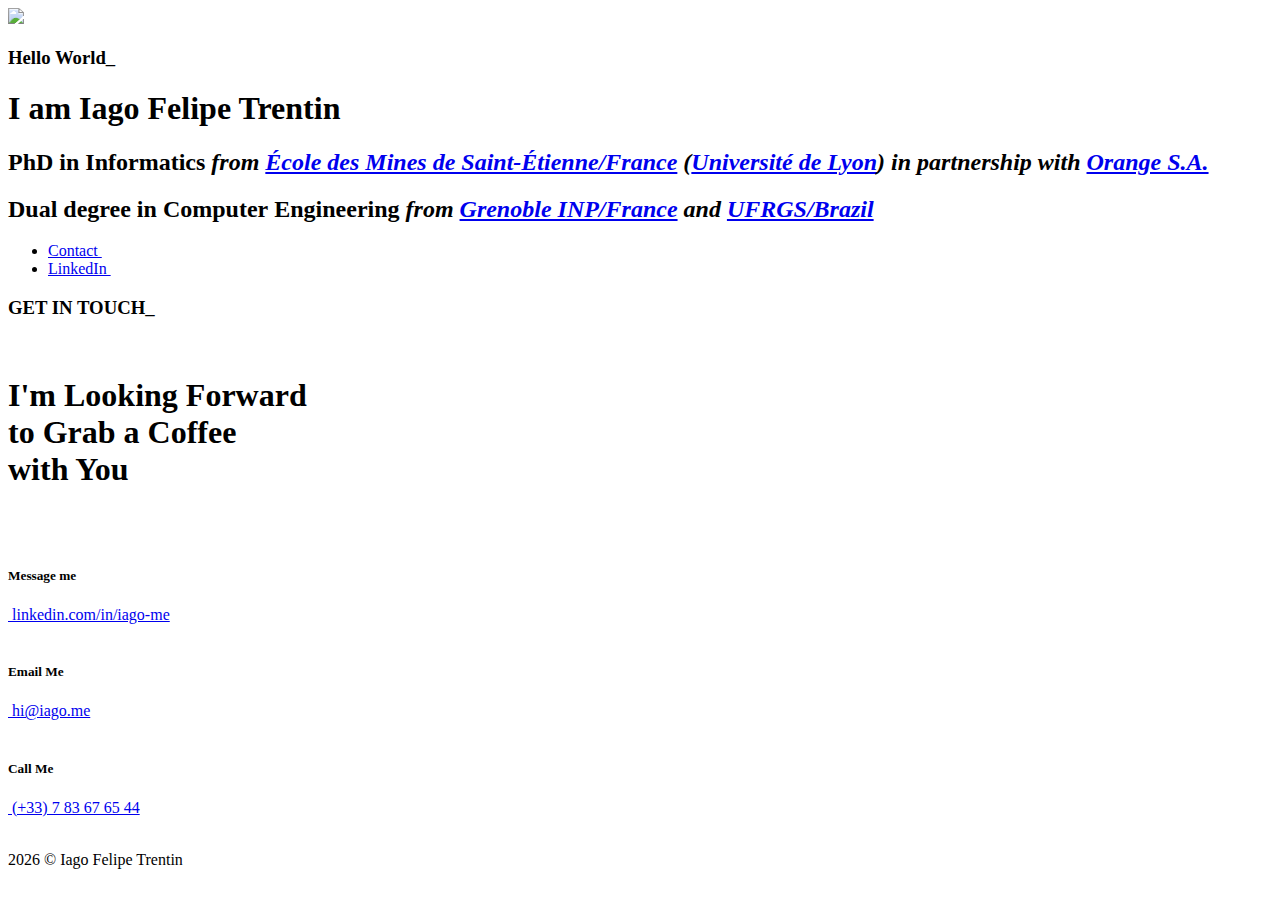
==== index.html @ 3bedecad "Fixing the iPhone CSS hover problem on iOS" ====
<!DOCTYPE html>
<!--[if IE 8 ]><html class="no-js oldie ie8" lang="en"> <![endif]-->
<!--[if IE 9 ]><html class="no-js oldie ie9" lang="en"> <![endif]-->
<!--[if (gte IE 9)|!(IE)]><!--><html class="no-js"> <!--<![endif]-->
<head>

   <!--- basic page needs
   ================================================== -->
   <meta charset="utf-8">
	<title>Iago Felipe Trentin</title>
	<meta name="description" content="">
	<meta name="author" content="">

   <!-- mobile specific metas
   ================================================== -->
	<meta name="viewport" content="width=device-width, initial-scale=1, maximum-scale=1">

 	<!-- CSS
   ================================================== -->
   <link rel="stylesheet" href="css/base.css">
   <link rel="stylesheet" href="css/vendor.css">
   <link rel="stylesheet" href="css/main.css">
   <link rel="stylesheet" href="css/fontawesome-free-5.15.4-web/css/all.css">

   <!-- script
   ================================================== -->
	<script src="js/modernizr.js"></script>
	<script src="js/pace.min.js"></script>

   <!-- favicons
	================================================== -->
	<link rel="shortcut icon" href="favicon.ico" type="image/x-icon">
	<link rel="icon" href="favicon.ico" type="image/x-icon">

</head>


<body id="top" class="en" tabIndex=0>

   <!-- <header>
       	<div class="header-logo">
            <a href="index.html">IAGO</a>
    	</div>
	</header> -->


   <!-- home
   ================================================== -->
   <section id="home">

   	<div class="overlay"></div><div class="gradient-overlay"></div>

   	<div class="home-content-table">

		   <div class="home-content-tablecell">
		   	<div class="row">
		   		<div class="col-twelve">
			  			<div class="home-bottom-text">

                            <div class="author-photo">
                                <img src="./images/iago.png">
                            </div>

			  				<h3 class="animate-intro">Hello World<span class="blink">_</span></h3>
				  			<h1 class="animate-intro">
                                I am Iago Felipe Trentin
                            </h1>
                            <h2 class="animate-intro">
                                PhD in Informatics <i>from <a target="_blank" href="https://mines-stetienne.fr">École&nbsp;des&nbsp;Mines&nbsp;de&nbsp;Saint&#8209;Étienne/France</a> (<a target="_blank" href="https://universite-lyon.fr">Université&nbsp;de&nbsp;Lyon</a>) in partnership with <a target="_blank" href="https://orange.fr">Orange&nbsp;S.A.</a></i>
                            </h2>
							<h2 class="animate-intro">
                                Dual degree in Computer&nbsp;Engineering <i>from
                                <a target="_blank" href="https://grenoble-inp.fr">Grenoble&nbsp;INP/France</a> and <a target="_blank" href="http://ufrgs.br">UFRGS/Brazil</a></i>
                            </h2>

							<ul class="home-section-links">
								<li class="animate-intro">
                                    <a href="#contact" class="smoothscroll">
                                        <span><i class="fas fa-arrow-down"></i></span> Contact
                                    </a>
                                    &ensp;
                                </li>
                                <li class="animate-intro">
                                    <a target="_blank" href="https://linkedin.com/in/iago-me">
                                        <span><i class="fab fa-linkedin"></i></span> LinkedIn
                                    </a>
                                    &ensp;
                                </li>
							</ul>

			  			</div>
			   	</div>
		   	</div>
		   </div>
		</div>

   </section>

	<!-- contact
   ================================================== -->
   <section id="contact">

      <div class="overlay"></div>

		<div class="row narrow section-intro">
   		<div class="col-twelve">
   			<h3 class="animate-this">GET IN TOUCH<span class="blink">_</span></h3>
            <br>
   			<h1 class="animate-this">I'm Looking Forward<br>to Grab a Coffee<br>with You <i class="fas fa-mug-hot"></i></h1>

   			<!-- <p class="lead animate-this">Lorem ipsum Do commodo in proident enim in dolor cupidatat adipisicing dolore officia nisi aliqua incididunt Ut veniam lorem ipsum Consectetur ut in in eu do.</p> -->
   		</div>
   	</div>

    <br><br>

   	<div class="row contact-info">

   		<div class="col-four tab-full pb-3">
   			<h5 class="animate-this">Message me</h5>

   			<p class="animate-this">
                <a target="_blank" href="https://linkedin.com/in/iago-me"><i class="fab fa-linkedin"></i>&nbsp;linkedin.com/in/iago-me</a>
                <br>&nbsp;
            </p>
   		</div>

   		<div class="col-four tab-full collapse">
   			<h5 class="animate-this">Email Me</h5>

   			<p class="animate-this">
	           <a href="mailto:hi@iago.me"><i class="fa fa-envelope"></i>&nbsp;hi@iago.me</a>
               <br>&nbsp;
            </p>
   		</div>

   		<div class="col-four tab-full">
   			<h5 class="animate-this">Call Me</h5>

   			<p class="animate-this">
                <a href="tel:+33783676544"><i class="fas fa-phone-alt"></i>&nbsp;(+33) 7 83 67 65 44</a>
                <br>&nbsp;&nbsp;
            </p>
   		</div>

   	</div>

	</section>


	<!-- footer
   ================================================== -->
	<footer>
     	<div class="row">

        <!-- <div class="col-twelve tab-full social">
            <ul class="footer-social">
                <li>
                    <a target="_blank" href="https://linkedin.com/in/iago-me" title="">
                        <i class="fab fa-linkedin"></i> LinkedIn
                    </a>
                </li>
            </ul>
        </div> -->

        <div class="col-twelve tab-full">
            <div class="copyright">
                <span><script>document.write(new Date().getFullYear())</script> &copy; Iago Felipe Trentin</span>
            </div>
        </div>

      </div>
   </footer>

   <div id="preloader">
    	<div id="loader"></div>
   </div>

   <script src="js/jquery-2.1.3.min.js"></script>
   <script src="js/plugins.js"></script>
   <script src="js/main.js"></script>

</body>

</html>
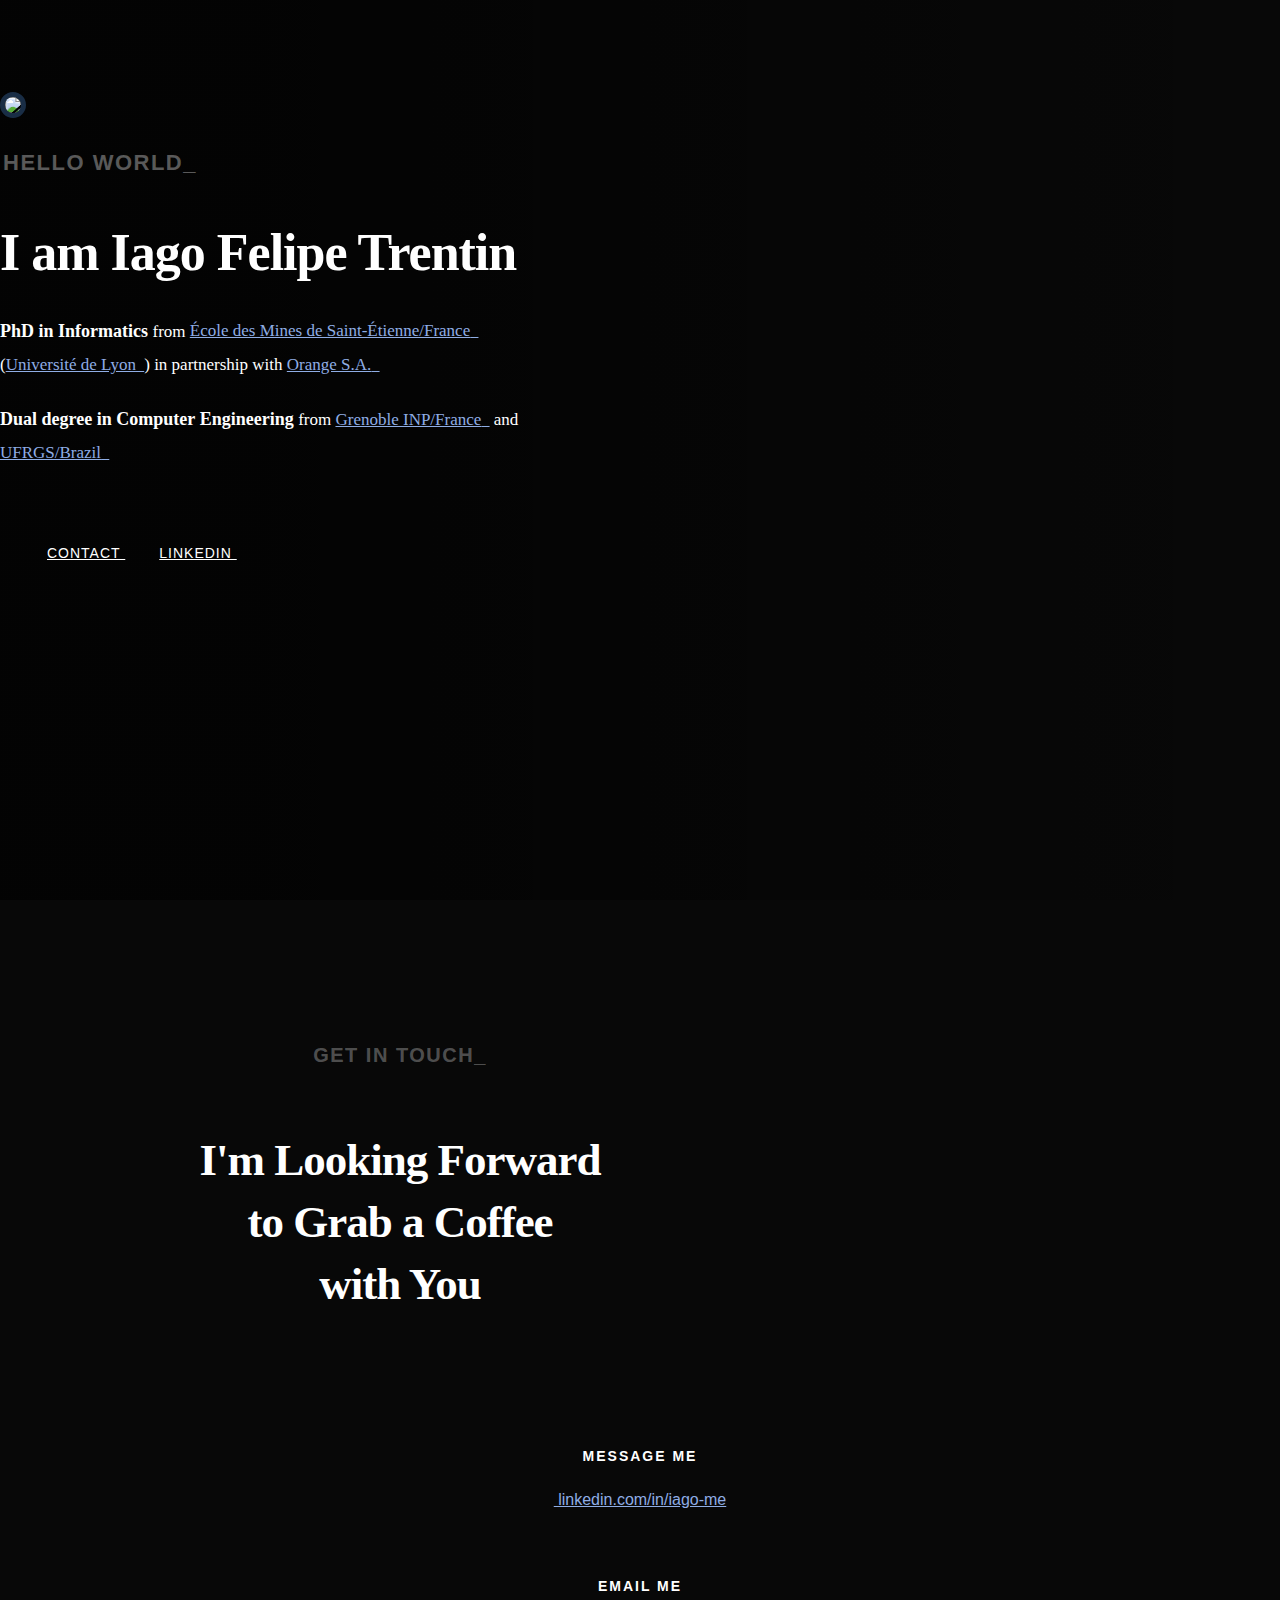
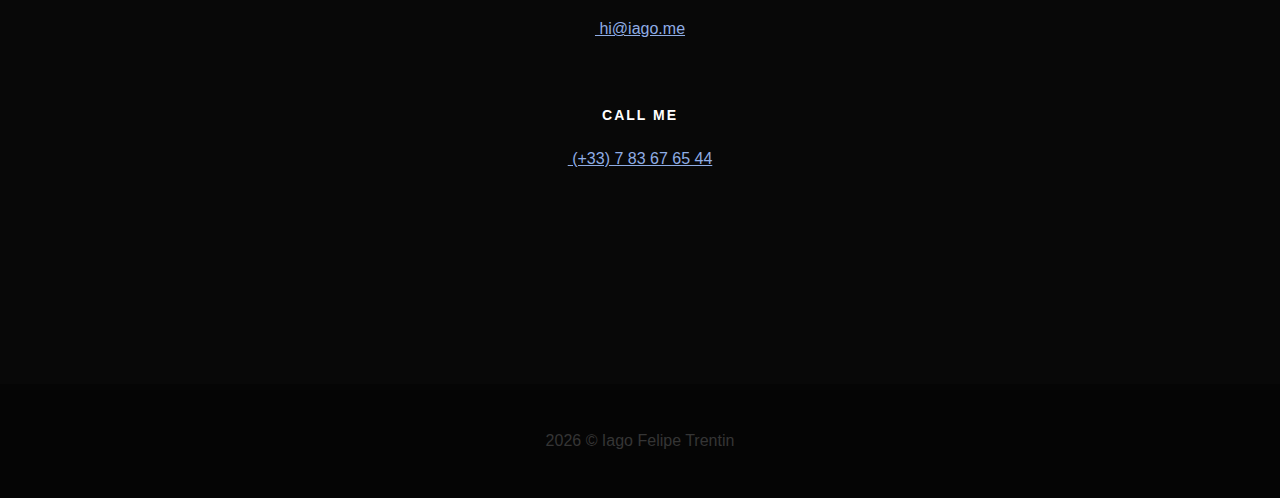
==== commit b8f1907c: "New favicons" ====
--- a/index.html
+++ b/index.html
@@ -31,6 +31,11 @@
 	================================================== -->
 	<link rel="shortcut icon" href="favicon.ico" type="image/x-icon">
 	<link rel="icon" href="favicon.ico" type="image/x-icon">
+
+    <link rel="apple-touch-icon" sizes="180x180" href="apple-touch-icon.png">
+    <link rel="icon" type="image/png" sizes="32x32" href="favicon-32x32.png">
+    <link rel="icon" type="image/png" sizes="16x16" href="favicon-16x16.png">
+    <link rel="manifest" href="site.webmanifest">
 
 </head>
 
@@ -96,56 +101,101 @@
 
    </section>
 
-	<!-- contact
+
+    <!-- contact
    ================================================== -->
    <section id="contact">
 
-      <div class="overlay"></div>
-
-		<div class="row narrow section-intro">
-   		<div class="col-twelve">
-   			<h3 class="animate-this">GET IN TOUCH<span class="blink">_</span></h3>
+    <div class="overlay"></div>
+
+    <div class="row narrow section-intro">
+        <div class="col-twelve">
+            <h3 class="animate-this">GET IN TOUCH<span class="blink">_</span></h3>
             <br>
-   			<h1 class="animate-this">I'm Looking Forward<br>to Grab a Coffee<br>with You <i class="fas fa-mug-hot"></i></h1>
-
-   			<!-- <p class="lead animate-this">Lorem ipsum Do commodo in proident enim in dolor cupidatat adipisicing dolore officia nisi aliqua incididunt Ut veniam lorem ipsum Consectetur ut in in eu do.</p> -->
-   		</div>
-   	</div>
+            <h1 class="animate-this">I'm Looking Forward<br>to Grab a Coffee<br>with You <i class="fas fa-mug-hot"></i></h1>
+        </div>
+    </div>
 
     <br><br>
 
-   	<div class="row contact-info">
-
-   		<div class="col-four tab-full pb-3">
-   			<h5 class="animate-this">Message me</h5>
-
-   			<p class="animate-this">
+    <div class="row contact-info">
+
+        <div class="col-four tab-full pb-3">
+            <h5 class="animate-this">Message me</h5>
+
+            <p class="animate-this">
                 <a target="_blank" href="https://linkedin.com/in/iago-me"><i class="fab fa-linkedin"></i>&nbsp;linkedin.com/in/iago-me</a>
                 <br>&nbsp;
             </p>
-   		</div>
-
-   		<div class="col-four tab-full collapse">
-   			<h5 class="animate-this">Email Me</h5>
-
-   			<p class="animate-this">
-	           <a href="mailto:hi@iago.me"><i class="fa fa-envelope"></i>&nbsp;hi@iago.me</a>
+        </div>
+
+        <div class="col-four tab-full collapse">
+            <h5 class="animate-this">Email Me</h5>
+
+            <p class="animate-this">
+               <a href="mailto:hi@iago.me"><i class="fa fa-envelope"></i>&nbsp;hi@iago.me</a>
                <br>&nbsp;
             </p>
-   		</div>
-
-   		<div class="col-four tab-full">
-   			<h5 class="animate-this">Call Me</h5>
-
-   			<p class="animate-this">
+        </div>
+
+        <div class="col-four tab-full">
+            <h5 class="animate-this">Call Me</h5>
+
+            <p class="animate-this">
                 <a href="tel:+33783676544"><i class="fas fa-phone-alt"></i>&nbsp;(+33) 7 83 67 65 44</a>
                 <br>&nbsp;&nbsp;
             </p>
-   		</div>
-
-   	</div>
-
-	</section>
+        </div>
+
+    </div>
+    </section>
+
+    <!-- about
+   ================================================== -->
+    <!--</section>
+
+    <section id="about">
+
+    <div class="overlay"></div>
+    
+    <br>
+    
+    <div class="row narrow section-intro">
+        <div class="col-six tab-full">
+            <h3 class="animate-this">WHO IS IAGO?</h3>
+            <br>
+            <h1 class="animate-this">It's-a me, Iago! <i class="far fa-hand-paper fa-xs"></i></h1>
+
+            <p class="lead animate-this">
+                After 3 years of studying Computer Engineering in Brazil, I invested 6 months learning French in order to receive a 2-years scholarship to finish my studies in France.
+                <br><br>
+                Eager to develop my knowledge in an industrial environment, my adventure got a 3-years extension as a PhD in Informatics, to explore smart homes’ intelligence.
+                <br><br>
+                Now I decided to study Norwegian and seek a long-term offer to settle in Oslo, becoming part of a company’s future, one I believe in and can help build up.
+                <br><br>
+                <span style="font-size: small;">
+                    <i class="far fa-hand-paper"></i>: my Italian origins showing up...
+                </span>
+            </p>
+        </div>
+
+        <div class="col-six tab-full">
+            <h3 class="animate-this">WANT TO KNOW MORE?<span class="blink">_</span></h3>
+            <br>
+
+            <p class="lead animate-this">
+                I discovered snow for the first time in 2015 and could never stop snowboarding afterwards.
+                <br><br>
+                Had my first computer at 9 years old, always loved to spend hours exploring the machine – and asking questions to Clippy📎 from Word.
+                <br><br>
+                Started participating in volunteering projects as a shy teenager and oddly enough discovered a passion for public speaking.
+                <br><br>
+                At my first time abroad found out that when two humans want to communicate, language is not a barrier – became fascinated with traveling and learning new languages/cultures.
+            </p>
+        </div>
+    </div>
+
+    </section> -->
 
 
 	<!-- footer
--- a/css/main.css
+++ b/css/main.css
@@ -0,0 +1,3068 @@
+/* ===================================================================
+ *
+ *  Howdy v1.0 Main Stylesheet
+ *  08-13-2016
+ *  ------------------------------------------------------------------
+ *
+ *  TOC:
+ *  01. webfonts and iconfonts
+ *  02. base style overrides
+ *  03. typography & general theme styles
+ *  04. forms
+ *  05. buttons
+ *  06. other components
+ *  07. common and reusable styles
+ *  08. header styles
+ *  09. home
+ *  10. about
+ *  11. skills
+ *  12. credentials
+ *  13. portfolio
+ *  14. stats
+ *  15. contact
+ *  16. footer
+ *
+ * =================================================================== */
+
+body:not(.en) :lang(en),
+body:not(.fr) :lang(fr),
+body:not(.it) :lang(it),
+body:not(.pt) :lang(pt) {
+    display: none;
+}
+
+/* ===================================================================
+ *  01. webfonts and iconfonts - (_document-setup)
+ *
+ * ------------------------------------------------------------------- */
+/*@import url("https://use.fontawesome.com/releases/v5.8.2/css/all.css");*/
+@import url("windows10/windows10.css");
+
+/* montserrat */
+@font-face {
+	font-family: "montserrat-regular";
+	src: url("../fonts/montserrat/montserrat-regular-webfont.woff2") format("woff2"),
+	     url("../fonts/montserrat/montserrat-regular-webfont.woff") format("woff");
+	font-style: normal;
+	font-weight: normal;
+}
+@font-face {
+	font-family: "montserrat-bold";
+	src: url("../fonts/montserrat/montserrat-bold-webfont.woff2") format("woff2"),
+	     url("../fonts/montserrat/montserrat-bold-webfont.woff") format("woff");
+	font-style: normal;
+	font-weight: normal;
+}
+
+/* libre baskerville */
+@font-face {
+	font-family: "librebaskerville-regular";
+	src: url("../fonts/librebaskerville/librebaskerville-regular-webfont.woff2") format("woff2"),
+	     url("../fonts/librebaskerville/librebaskerville-regular-webfont.woff") format("woff");
+	font-style: normal;
+	font-weight: normal;
+}
+@font-face {
+	font-family: "librebaskerville-italic";
+	src: url("../fonts/librebaskerville/librebaskerville-italic-webfont.woff2") format("woff2"),
+	     url("../fonts/librebaskerville/librebaskerville-italic-webfont.woff") format("woff");
+	font-style: normal;
+	font-weight: normal;
+}
+@font-face {
+	font-family: "librebaskerville-bold";
+	src: url("../fonts/librebaskerville/librebaskerville-bold-webfont.woff2") format("woff2"),
+	     url("../fonts/librebaskerville/librebaskerville-bold-webfont.woff") format("woff");
+	font-style: normal;
+	font-weight: normal;
+}
+
+/* ===================================================================
+ *  02. base style overrides - (_document-setup)
+ *
+ * ------------------------------------------------------------------- */
+html {
+	font-size: 10px;
+}
+@media only screen and (max-width:1024px) {
+	html {
+		font-size: 9.375px;
+	}
+}
+@media only screen and (max-width:768px) {
+	html {
+		font-size: 10px;
+	}
+}
+@media only screen and (max-width:400px) {
+	html {
+		font-size: 9.375px;
+	}
+}
+
+html,
+body {
+	height: 100%;
+}
+
+:root {
+    --ibluedark: #203359;
+    --ibluelight: #8fade5/*#6A79A6*/;
+    --ivioletdark: #32174D;
+    --ivioletlight: #C7BAD9;
+    --ireddark: #4F1929;
+    --iredlight: #F2C4C4;
+    --irose: #F2C4C4;
+    --iwhite: #FFFFFF;
+    --iblack: #000000;
+    /* Use: var(--ivioletdark) */
+}
+
+body {
+	background: #050505;
+	font-family: "librebaskerville-regular", serif;
+	font-size: 1.6rem;
+	line-height: 3rem;
+	color: #353535;
+	margin: 0;
+	padding: 0;
+}
+
+/* -------------------------------------------------------------------
+ * links - (_document-setup)
+ * ------------------------------------------------------------------- */
+a,
+a:visited {
+	color: var(--ibluelight);
+	-moz-transition: all 0.3s ease-in-out;
+	-o-transition: all 0.3s ease-in-out;
+	-webkit-transition: all 0.3s ease-in-out;
+	-ms-transition: all 0.3s ease-in-out;
+	transition: all 0.3s ease-in-out;
+}
+
+a:hover,
+a:focus {
+	color: var(--irose);
+}
+
+/* ===================================================================
+ *  03. typography & general theme styles - (_document-setup.scss)
+ *
+ * ------------------------------------------------------------------- */
+h1, h2, h3, h4, h5, h6, .h01, .h02, .h03, .h04, .h05, .h06 {
+	font-family: "montserrat-bold", sans-serif;
+	color: #151515;
+	font-style: normal;
+	text-rendering: optimizeLegibility;
+	margin-bottom: 2.1rem;
+}
+
+h3, .h03, h4, .h04 {
+	margin-bottom: 1.8rem;
+}
+
+h5, .h05, h6, .h06 {
+	margin-bottom: 1.2rem;
+}
+
+h1, .h01 {
+	font-size: 3.1rem;
+	line-height: 1.35;
+	letter-spacing: -.1rem;
+}
+
+@media only screen and (max-width:600px) {
+	h1, .h01 {
+		font-size: 2.6rem;
+		letter-spacing: -.07rem;
+	}
+}
+
+h2, .h02 {
+	font-size: 2.4rem;
+	line-height: 1.25;
+}
+h3, .h03 {
+	font-size: 2rem;
+	line-height: 1.5;
+}
+h4, .h04 {
+	font-size: 1.7rem;
+	line-height: 1.76;
+}
+h5, .h05 {
+	font-size: 1.4rem;
+	line-height: 1.7;
+	text-transform: uppercase;
+	letter-spacing: .2rem;
+}
+h6, .h06 {
+	font-size: 1.3rem;
+	line-height: 1.85;
+	text-transform: uppercase;
+	letter-spacing: .2rem;
+}
+
+p img {
+	margin: 0;
+}
+
+p.lead {
+	font-family: "montserrat-regular", sans-serif;
+	font-size: 2rem;
+	line-height: 1.8;
+	color: #4f4f4f;
+	margin-bottom: 3.6rem;
+}
+
+@media only screen and (max-width:768px) {
+	p.lead {
+		font-size: 1.8rem;
+	}
+
+}
+
+em, i, strong, b {
+	font-size: 1.7rem;
+	line-height: 3rem;
+	font-style: normal;
+	font-weight: normal;
+}
+em, i {
+	font-family: "librebaskerville-italic", serif;
+}
+strong, b {
+	font-family: "librebaskerville-bold", serif;
+}
+
+small {
+	font-size: 1.1rem;
+	line-height: inherit;
+}
+
+blockquote {
+	margin: 3rem 0;
+	padding-left: 5rem;
+	position: relative;
+}
+
+blockquote:before {
+	content: "\201C";
+	font-size: 10rem;
+	line-height: 0px;
+	margin: 0;
+	color: rgba(0, 0, 0, 0.3);
+	font-family: arial, sans-serif;
+	position: absolute;
+	top: 3.6rem;
+	left: 0;
+}
+
+blockquote p {
+	font-family: "librebaskerville-italic", georgia, serif;
+	font-style: italic;
+	padding: 0;
+	font-size: 1.9rem;
+	line-height: 1.895;
+}
+
+blockquote cite {
+	display: block;
+	font-size: 1.3rem;
+	font-style: normal;
+	line-height: 1.615;
+}
+
+blockquote cite:before {
+	content: "\2014 \0020";
+}
+
+blockquote cite a,
+blockquote cite a:visited {
+	color: #4f4f4f;
+	border: none;
+}
+
+abbr {
+	font-family: "librebaskerville-bold", serif;
+	font-variant: small-caps;
+	text-transform: lowercase;
+	letter-spacing: .05rem;
+	color: #4f4f4f;
+}
+
+var, kbd, samp, code, pre {
+	font-family: Consolas, "Andale Mono", Courier, "Courier New", monospace;
+}
+
+pre {
+	padding: 2.4rem 3rem 3rem;
+	background: #F1F1F1;
+}
+
+code {
+	font-size: 1.4rem;
+	margin: 0 .2rem;
+	padding: .3rem .6rem;
+	white-space: nowrap;
+	background: #F1F1F1;
+	border: 1px solid #E1E1E1;
+	border-radius: 3px;
+}
+
+pre > code {
+	display: block;
+	white-space: pre;
+	line-height: 2;
+	padding: 0;
+	margin: 0;
+}
+
+pre.prettyprint > code {
+	border: none;
+}
+
+del {
+	text-decoration: line-through;
+}
+
+abbr[title],
+dfn[title] {
+	border-bottom: 1px dotted;
+	cursor: help;
+}
+
+mark {
+	background: #FFF49B;
+	color: #000;
+}
+
+hr {
+	border: solid #d2d2d2;
+	border-width: 1px 0 0;
+	clear: both;
+	margin: 2.4rem 0 1.5rem;
+	height: 0;
+}
+
+/* -------------------------------------------------------------------
+ * Lists - (_document-setup.scss)
+ * ------------------------------------------------------------------- */
+ol {
+	list-style: decimal;
+}
+ul {
+	list-style: disc;
+}
+li {
+	display: list-item;
+}
+ol, ul {
+	margin-left: 1.7rem;
+}
+ul li {
+	padding-left: .4rem;
+}
+ul ul, ul ol, ol ol, ol ul {
+	margin: .6rem 0 .6rem 1.7rem;
+}
+
+ul.disc li {
+	display: list-item;
+	list-style: none;
+	padding: 0 0 0 .8rem;
+	position: relative;
+}
+
+ul.disc li::before {
+	content: "";
+	display: inline-block;
+	width: 8px;
+	height: 8px;
+	border-radius: 50%;
+	background: var(--ivioletdark);
+	position: absolute;
+	left: -17px;
+	top: 11px;
+	vertical-align: middle;
+}
+
+dt {
+	margin: 0;
+	color: var(--ivioletdark);
+}
+
+dd {
+	margin: 0 0 0 2rem;
+}
+
+/* -------------------------------------------------------------------
+ * Spacing - (_document-setup)
+ * ------------------------------------------------------------------- */
+button,
+.button {
+	margin-bottom: 1.2;
+}
+
+fieldset {
+	margin-bottom: 1.5rem;
+}
+
+input,
+textarea,
+select,
+pre,
+blockquote,
+figure,
+table,
+p,
+ul,
+ol,
+dl,
+form,
+.fluid-video-wrapper,
+.ss-custom-select {
+	margin-bottom: 3rem;
+}
+
+/* -------------------------------------------------------------------
+ * floated image - (_document-setup)
+ * ------------------------------------------------------------------- */
+img.pull-right {
+	margin: 1.5rem 0 0 3rem;
+}
+
+img.pull-left {
+	margin: 1.5rem 3rem 0 0;
+}
+
+/* -------------------------------------------------------------------
+ * block grids paddings
+ * ------------------------------------------------------------------- */
+.bgrid {
+	padding: 0 20px;
+}
+
+@media only screen and (max-width:1024px) {
+	.bgrid {
+		padding: 0 18px;
+	}
+}
+
+@media only screen and (max-width:768px) {
+	.bgrid {
+		padding: 0 15px;
+	}
+}
+
+@media only screen and (max-width:600px) {
+	.bgrid {
+		padding: 0 10px;
+	}
+}
+
+@media only screen and (max-width:400px) {
+	.bgrid {
+		padding: 0;
+	}
+}
+
+/* -------------------------------------------------------------------
+ * tables - (_document-setup.scss)
+ * ------------------------------------------------------------------- */
+table {
+	border-width: 0;
+	width: 100%;
+	max-width: 100%;
+	font-family: "librebaskerville-regular", sans-serif;
+}
+
+th, td {
+	padding: 1.5rem 3rem;
+	text-align: left;
+	border-bottom: 1px solid #E8E8E8;
+}
+th {
+	color: #151515;
+	font-family: "montserrat-bold", sans-serif;
+}
+td {
+	line-height: 1.5;
+}
+th:first-child, td:first-child {
+	padding-left: 0;
+}
+th:last-child, td:last-child {
+	padding-right: 0;
+}
+
+.table-responsive {
+	overflow-x: auto;
+	-webkit-overflow-scrolling: touch;
+}
+
+/* -------------------------------------------------------------------
+ * pace.js styles - minimal  - (_document-setup.scss)
+ * ------------------------------------------------------------------- */
+.pace {
+	-webkit-pointer-events: none;
+	pointer-events: none;
+	-webkit-user-select: none;
+	-moz-user-select: none;
+	user-select: none;
+}
+
+.pace-inactive {
+	display: none;
+}
+
+.pace .pace-progress {
+	background: #FFFFFF;
+	position: fixed;
+	z-index: 900;
+	top: 0;
+	right: 100%;
+	width: 100%;
+	height: 6px;
+}
+
+
+/* ===================================================================
+ *  04. preloader - (_preloader-1.scss)
+ *
+ * ------------------------------------------------------------------- */
+#preloader {
+	position: fixed;
+	top: 0;
+	left: 0;
+	right: 0;
+	bottom: 0;
+	background: #050505;
+	z-index: 800;
+	height: 100%;
+	width: 100%;
+}
+
+.no-js #preloader,
+.oldie #preloader {
+	display: none;
+}
+
+#loader {
+	position: absolute;
+	left: 50%;
+	top: 50%;
+	width: 60px;
+	height: 60px;
+	margin: -30px 0 0 -30px;
+	padding: 0;
+}
+
+#loader:before {
+	content: "";
+	border-top: 6px solid rgba(255, 255, 255, 0.1);
+	border-right: 6px solid rgba(255, 255, 255, 0.1);
+	border-bottom: 6px solid rgba(255, 255, 255, 0.1);
+	border-left: 6px solid #FFFFFF;
+	-webkit-animation: load 1.1s infinite linear;
+	animation: load 1.1s infinite linear;
+	display: block;
+	border-radius: 50%;
+	width: 60px;
+	height: 60px;
+}
+
+@-webkit-keyframes load {
+	0% {
+		-webkit-transform: rotate(0deg);
+		transform: rotate(0deg);
+	}
+
+	100% {
+		-webkit-transform: rotate(360deg);
+		transform: rotate(360deg);
+	}
+
+}
+
+@keyframes load {
+	0% {
+		-webkit-transform: rotate(0deg);
+		transform: rotate(0deg);
+	}
+
+	100% {
+		-webkit-transform: rotate(360deg);
+		transform: rotate(360deg);
+	}
+
+}
+
+
+/* ===================================================================
+ *  04. forms - (_forms.scss)
+ *
+ * ------------------------------------------------------------------- */
+fieldset {
+	border: none;
+}
+
+input[type="email"],
+input[type="number"],
+input[type="search"],
+input[type="text"],
+input[type="tel"],
+input[type="url"],
+input[type="password"],
+textarea,
+select {
+	display: block;
+	height: 6rem;
+	padding: 1.5rem 0;
+	border: 0;
+	outline: none;
+	vertical-align: middle;
+	color: #313131;
+	font-family: "montserrat-regular", sans-serif;
+	font-size: 1.5rem;
+	line-height: 3rem;
+	max-width: 100%;
+	background: transparent;
+	border-bottom: 1px solid rgba(0, 0, 0, 0.3);
+	-moz-transition: all 0.3s ease-in-out;
+	-o-transition: all 0.3s ease-in-out;
+	-webkit-transition: all 0.3s ease-in-out;
+	-ms-transition: all 0.3s ease-in-out;
+	transition: all 0.3s ease-in-out;
+}
+
+.ss-custom-select {
+	position: relative;
+	padding: 0;
+}
+
+.ss-custom-select select {
+	-webkit-appearance: none;
+	-moz-appearance: none;
+	-ms-appearance: none;
+	-o-appearance: none;
+	appearance: none;
+	text-indent: 0.01px;
+	text-overflow: '';
+	margin: 0;
+	line-height: 3rem;
+	vertical-align: middle;
+}
+
+.ss-custom-select select option {
+	padding-left: 2rem;
+	padding-right: 2rem;
+}
+
+.ss-custom-select select::-ms-expand {
+	display: none;
+}
+
+.ss-custom-select::after {
+	content: '\f0d7';
+	font-family: 'FontAwesome';
+	position: absolute;
+	top: 50%;
+	right: 1.5rem;
+	margin-top: -10px;
+	bottom: auto;
+	width: 20px;
+	height: 20px;
+	line-height: 20px;
+	font-size: 18px;
+	text-align: center;
+	pointer-events: none;
+	color: #252525;
+}
+
+/* IE9 and below */
+.oldie .ss-custom-select::after {
+	display: none;
+}
+
+textarea {
+	min-height: 25rem;
+}
+
+input[type="email"]:focus,
+input[type="number"]:focus,
+input[type="search"]:focus,
+input[type="text"]:focus,
+input[type="tel"]:focus,
+input[type="url"]:focus,
+input[type="password"]:focus,
+textarea:focus,
+select:focus {
+	color: #1c0d02;
+	border-bottom: 1px solid var(--ivioletdark);
+}
+
+label,
+legend {
+	font-family: "montserrat-bold", sans-serif;
+	font-size: 1.4rem;
+	margin-bottom: .6rem;
+	color: #020202;
+	display: block;
+}
+
+input[type="checkbox"],
+input[type="radio"] {
+	display: inline;
+}
+
+label > .label-text {
+	display: inline-block;
+	margin-left: 1rem;
+	font-family: "montserrat-regular", sans-serif;
+	line-height: inherit;
+}
+
+label > input[type="checkbox"],
+label > input[type="radio"] {
+	margin: 0;
+	position: relative;
+	top: .15rem;
+}
+
+/* -----------------------------------------------------------
+ * Style Placeholder Text
+ * ----------------------------------------------------------- */
+::-webkit-input-placeholder {
+	color: #828282;
+}
+
+:-moz-placeholder {
+	color: #828282;  /* Firefox 18- */
+}
+
+::-moz-placeholder {
+	color: #828282;  /* Firefox 19+ */
+}
+
+:-ms-input-placeholder {
+	color: #828282;
+}
+
+.placeholder {
+	color: #828282 !important;
+}
+
+/* -----------------------------------------------------------
+ * Change Autocomplete styles in Chrome
+ * ----------------------------------------------------------- */
+input:-webkit-autofill,
+input:-webkit-autofill:hover,
+input:-webkit-autofill:focus
+input:-webkit-autofill,
+textarea:-webkit-autofill,
+textarea:-webkit-autofill:hover
+textarea:-webkit-autofill:focus,
+select:-webkit-autofill,
+select:-webkit-autofill:hover,
+select:-webkit-autofill:focus {
+	border: none;
+	-webkit-text-fill-color: var(--ibluedark);
+	transition: background-color 5000s ease-in-out 0s;
+}
+
+
+/* ===================================================================
+ *  05.  buttons - (_button-essentials.scss)
+ *
+ * ------------------------------------------------------------------- */
+.button,
+a.button,
+button,
+input[type="submit"],
+input[type="reset"],
+input[type="button"] {
+	display: inline-block;
+	font-family: "montserrat-bold", sans-serif;
+	font-size: 1.4rem;
+	text-transform: uppercase;
+	letter-spacing: .3rem;
+	height: 5.4rem;
+	line-height: 5.4rem;
+	padding: 0 3rem;
+	margin: 0 .3rem 1.2rem 0;
+	background: #808080;
+	color: #222222;
+	text-decoration: none;
+	cursor: pointer;
+	text-align: center;
+	white-space: nowrap;
+	border: none;
+	-moz-transition: all 0.3s ease-in-out;
+	-o-transition: all 0.3s ease-in-out;
+	-webkit-transition: all 0.3s ease-in-out;
+	-ms-transition: all 0.3s ease-in-out;
+	transition: all 0.3s ease-in-out;
+}
+
+.button:hover,
+a.button:hover,
+button:hover,
+input[type="submit"]:hover,
+input[type="reset"]:hover,
+input[type="button"]:hover,
+.button:focus,
+button:focus,
+input[type="submit"]:focus,
+input[type="reset"]:focus,
+input[type="button"]:focus {
+	background: #737373;
+	color: #000000;
+	outline: 0;
+}
+
+.button.button-primary,
+a.button.button-primary,
+button.button-primary,
+input[type="submit"].button-primary,
+input[type="reset"].button-primary,
+input[type="button"].button-primary {
+	background: #151515;
+	color: #FFFFFF;
+}
+
+.button.button-primary:hover,
+a.button.button-primary:hover,
+button.button-primary:hover,
+input[type="submit"].button-primary:hover,
+input[type="reset"].button-primary:hover,
+input[type="button"].button-primary:hover,
+.button.button-primary:focus,
+button.button-primary:focus,
+input[type="submit"].button-primary:focus,
+input[type="reset"].button-primary:focus,
+input[type="button"].button-primary:focus {
+	background: #030303;
+}
+
+button.full-width,
+.button.full-width {
+	width: 100%;
+	margin-right: 0;
+}
+
+button.medium,
+.button.medium {
+	height: 5.7rem !important;
+	line-height: 5.7rem !important;
+	padding: 0 1.8rem !important;
+}
+
+button.large,
+.button.large {
+	height: 6rem !important;
+	line-height: 6rem !important;
+	padding: 0rem 3rem !important;
+}
+
+button.stroke,
+.button.stroke {
+	background: transparent !important;
+	border: 3px solid #313131;
+	line-height: 4.8rem;
+}
+
+button.stroke.medium,
+.button.stroke.medium {
+	line-height: 5.1rem !important;
+}
+
+button.stroke.large,
+.button.stroke.large {
+	line-height: 5.4rem !important;
+}
+
+button.stroke:hover,
+.button.stroke:hover {
+	border: 3px solid var(--ivioletdark);
+	color: var(--ivioletdark);
+}
+
+button::-moz-focus-inner,
+input::-moz-focus-inner {
+	border: 0;
+	padding: 0;
+}
+
+
+/* ===================================================================
+ *  06. other components - (_others.scss)
+ *
+ * ------------------------------------------------------------------- */
+
+/* -------------------------------------------------------------------
+ * alert box - (_alert-box.scss)
+ * ------------------------------------------------------------------- */
+.alert-box {
+	padding: 2.1rem 4rem 2.1rem 3rem;
+	position: relative;
+	margin-bottom: 3rem;
+	border-radius: 3px;
+	font-family: "montserrat-regular", sans-serif;
+	font-size: 1.5rem;
+}
+
+.alert-box .close {
+	position: absolute;
+	right: 1.8rem;
+	top: 1.8rem;
+	cursor: pointer;
+}
+
+.ss-error {
+	background-color: #ffd1d2;
+	color: #e65153;
+}
+
+.ss-success {
+	background-color: #c8e675;
+	color: #758c36;
+}
+
+.ss-info {
+	background-color: #d7ecfb;
+	color: #4a95cc;
+}
+
+.ss-notice {
+	background-color: #fff099;
+	color: #bba31b;
+}
+
+.blink {
+	animation: blink-animation 1s steps(5, start) infinite;
+	-webkit-animation: blink-animation 1s steps(5, start) infinite;
+}
+@keyframes blink-animation {
+	to {
+		visibility: hidden;
+	}
+}
+@-webkit-keyframes blink-animation {
+	to {
+		visibility: hidden;
+	}
+}
+
+/* -------------------------------------------------------------------
+ * additional typo styles - (_additional-typo.scss)
+ * ------------------------------------------------------------------- */
+
+/* drop cap
+ * ----------------------------------------------- */
+.drop-cap:first-letter {
+	float: left;
+	margin: 0;
+	padding: 1.5rem .6rem 0 0;
+	font-size: 8.4rem;
+	font-family: "montserrat-bold", sans-serif;
+	line-height: 6rem;
+	text-indent: 0;
+	background: transparent;
+	color: #151515;
+}
+
+/* line definition style
+ * ----------------------------------------------- */
+.lining dt,
+.lining dd {
+	display: inline;
+	margin: 0;
+}
+
+.lining dt + dt:before,
+.lining dd + dt:before {
+	content: "\A";
+	white-space: pre;
+}
+
+.lining dd + dd:before {
+	content: ", ";
+}
+
+.lining dd + dd:before {
+	content: ", ";
+}
+
+.lining dd:before {
+	content: ": ";
+	margin-left: -0.2em;
+}
+
+/* dictionary definition style
+ * ----------------------------------------------- */
+.dictionary-style dt {
+	display: inline;
+	counter-reset: definitions;
+}
+
+.dictionary-style dt + dt:before {
+	content: ", ";
+	margin-left: -0.2em;
+}
+
+.dictionary-style dd {
+	display: block;
+	counter-increment: definitions;
+}
+
+.dictionary-style dd:before {
+	content: counter(definitions, decimal) ". ";
+}
+
+/**
+ * Pull Quotes
+ * -----------
+ * markup:
+ *
+ * <aside class="pull-quote">
+ *		<blockquote>
+ *			<p></p>
+ *		</blockquote>
+ *	</aside>
+ *
+ * --------------------------------------------------------------------- */
+.pull-quote {
+	position: relative;
+	padding: 2.1rem 3rem 2.1rem 0px;
+}
+
+.pull-quote:before,
+.pull-quote:after {
+	height: 1em;
+	position: absolute;
+	font-size: 10rem;
+	font-family: Arial, Sans-Serif;
+	color: rgba(0, 0, 0, 0.3);
+}
+
+.pull-quote:before {
+	content: "\201C";
+	top: 33px;
+	left: 0;
+}
+
+.pull-quote:after {
+	content: '\201D';
+	bottom: -33px;
+	right: 0;
+}
+
+.pull-quote blockquote {
+	margin: 0;
+}
+
+.pull-quote blockquote:before {
+	content: none;
+}
+
+/**
+ * Stats Tab
+ * ---------
+ * markup:
+ *
+ * <ul class="stats-tabs">
+ *		<li><a href="#">[value]<em>[name]</em></a></li>
+ *	</ul>
+ *
+ * Extend this object into your markup.
+ *
+ * --------------------------------------------------------------------- */
+.stats-tabs {
+	padding: 0;
+	margin: 3rem 0;
+}
+
+.stats-tabs li {
+	display: inline-block;
+	margin: 0 1.5rem 3rem 0;
+	padding: 0 1.5rem 0 0;
+	border-right: 1px solid #ccc;
+}
+
+.stats-tabs li:last-child {
+	margin: 0;
+	padding: 0;
+	border: none;
+}
+
+.stats-tabs li a {
+	display: inline-block;
+	font-size: 2.5rem;
+	font-family: "montserrat-bold", sans-serif;
+	border: none;
+	color: #252525;
+}
+
+.stats-tabs li a:hover {
+	color: var(--ivioletdark);
+}
+
+.stats-tabs li a em {
+	display: block;
+	margin: .6rem 0 0 0;
+	font-size: 1.4rem;
+	font-family: "montserrat-regular", sans-serif;
+	color: #4f4f4f;
+}
+
+/**
+ * skillbars - (_skillbars.scss)
+ * -------------------------------------------------------------------
+ */
+.skill-bars {
+	list-style: none;
+	margin: 6rem 0 3rem;
+}
+
+.skill-bars li {
+	height: .6rem;
+	background: #a1a1a1;
+	width: 100%;
+	margin-bottom: 6rem;
+	padding: 0;
+	position: relative;
+}
+
+.skill-bars li strong {
+	position: absolute;
+	left: 0;
+	top: -3rem;
+	font-family: "montserrat-bold", sans-serif;
+	color: #313131;
+	text-transform: uppercase;
+	letter-spacing: .2rem;
+	font-size: 1.5rem;
+	line-height: 2.4rem;
+}
+
+.skill-bars li .progress {
+	background: #313131;
+	position: relative;
+	height: 100%;
+}
+
+.skill-bars li .progress span {
+	position: absolute;
+	right: 0;
+	top: -3.6rem;
+	display: block;
+	font-family: "montserrat-regular", sans-serif;
+	color: white;
+	font-size: 1.1rem;
+	line-height: 1;
+	background: #313131;
+	padding: .6rem .6rem;
+	border-radius: 3px;
+}
+
+.skill-bars li .progress span::after {
+	position: absolute;
+	left: 50%;
+	bottom: -5px;
+	margin-left: -5px;
+	border-right: 5px solid transparent;
+	border-left: 5px solid transparent;
+	border-top: 5px solid #313131;
+	content: "";
+}
+
+.skill-bars li .percent5 {
+	width: 5%;
+}
+
+.skill-bars li .percent10 {
+	width: 10%;
+}
+
+.skill-bars li .percent15 {
+	width: 15%;
+}
+
+.skill-bars li .percent20 {
+	width: 20%;
+}
+
+.skill-bars li .percent25 {
+	width: 25%;
+}
+
+.skill-bars li .percent30 {
+	width: 30%;
+}
+
+.skill-bars li .percent35 {
+	width: 35%;
+}
+
+.skill-bars li .percent40 {
+	width: 40%;
+}
+
+.skill-bars li .percent45 {
+	width: 45%;
+}
+
+.skill-bars li .percent50 {
+	width: 50%;
+}
+
+.skill-bars li .percent55 {
+	width: 55%;
+}
+
+.skill-bars li .percent60 {
+	width: 60%;
+}
+
+.skill-bars li .percent65 {
+	width: 65%;
+}
+
+.skill-bars li .percent70 {
+	width: 70%;
+}
+
+.skill-bars li .percent75 {
+	width: 75%;
+}
+
+.skill-bars li .percent80 {
+	width: 80%;
+}
+
+.skill-bars li .percent85 {
+	width: 85%;
+}
+
+.skill-bars li .percent90 {
+	width: 90%;
+}
+
+.skill-bars li .percent95 {
+	width: 95%;
+}
+
+.skill-bars li .percent100 {
+	width: 100%;
+}
+
+/* ===================================================================
+ *  07. common and reusable styles
+ *
+ * ------------------------------------------------------------------- */
+.section-intro {
+	text-align: center;
+	position: relative;
+	margin-bottom: 1.5rem;
+}
+
+.section-intro h1 {
+	font-family: "librebaskerville-bold", serif;
+	font-size: 4.5rem;
+	line-height: 1.375;
+	color: #151515;
+}
+
+.section-intro h3 {
+	font-family: "montserrat-bold", sans-serif;
+	font-size: 2rem;
+	color: var(--ivioletdark);
+	text-transform: uppercase;
+	letter-spacing: .15rem;
+	margin-bottom: 0;
+}
+
+.section-intro.with-bottom-sep {
+	padding-bottom: 4.2rem;
+	position: relative;
+}
+
+.section-intro.with-bottom-sep::after {
+	display: inline-block;
+	height: 1px;
+	width: 240px;
+	background-color: #dedede;
+	text-align: center;
+}
+
+/* -------------------------------------------------------------------
+ * responsive:
+ * section-intro
+ * ------------------------------------------------------------------- */
+@media only screen and (max-width:768px) {
+	.section-intro h1 {
+		font-size: 4rem;
+	}
+
+	.section-intro h3 {
+		font-size: 1.8rem;
+	}
+
+}
+
+@media only screen and (max-width:600px) {
+	.section-intro h1 {
+		font-size: 3.6rem;
+	}
+
+	.section-intro h3 {
+		font-size: 1.7rem;
+	}
+
+}
+
+@media only screen and (max-width:400px) {
+	.section-intro h1 {
+		font-size: 3.2rem;
+	}
+
+	.section-intro h3 {
+		font-size: 1.6rem;
+	}
+
+}
+
+.wide {
+	max-width: 1300px;
+}
+
+.narrow {
+	max-width: 800px;
+}
+
+.js .animate-this,
+.js .animate-intro {
+	opacity: 0;
+}
+
+.oldie .animate-this,
+.oldie .animate-intro
+.no-cssanimations .animate-this,
+.no-cssanimations .animate-intro {
+	opacity: 1;
+}
+
+
+/* ===================================================================
+ *  08. header styles - (_layout.scss)
+ *
+ * ------------------------------------------------------------------- */
+header {
+	width: 100%;
+	height: auto;
+	position: absolute;
+	left: 0;
+	top: 0;
+	z-index: 700;
+}
+
+header .row {
+	height: auto;
+	max-width: 1300px;
+	position: relative;
+}
+
+/* -------------------------------------------------------------------
+ * header logo - (_layout.css)
+ * ------------------------------------------------------------------- */
+header .header-logo {
+	position: absolute;
+	left: 26px;
+	top: 30px;
+	-moz-transition: all 1s ease-in-out;
+	-o-transition: all 1s ease-in-out;
+	-webkit-transition: all 1s ease-in-out;
+	-ms-transition: all 1s ease-in-out;
+	transition: all 1s ease-in-out;
+}
+
+header .header-logo a {
+	display: block;
+	margin: 0;
+	padding: 0;
+	outline: 0;
+	border: none;
+	width: 40px;
+	height: 40px;
+    background: url("../images/logo.png");
+    background: url("../images/logo.svg") no-repeat center, linear-gradient(transparent, transparent);
+	background-size: 40px 40px;
+	font: 0/0 a;
+	text-shadow: none;
+	color: transparent;
+	-moz-transition: all 0.5s ease-in-out;
+	-o-transition: all 0.5s ease-in-out;
+	-webkit-transition: all 0.5s ease-in-out;
+	-ms-transition: all 0.5s ease-in-out;
+	transition: all 0.5s ease-in-out;
+}
+
+/* -------------------------------------------------------------------
+ * menu trigger - (_layout.css)
+ * ------------------------------------------------------------------- */
+#header-menu-trigger {
+	display: block;
+	position: fixed;
+	right: 26px;
+	top: 30px;
+	height: 42px;
+	width: 42px;
+	line-height: 42px;
+	font-family: "montserrat-regular", sans-serif;
+	font-size: 1.4rem;
+	text-transform: uppercase;
+	letter-spacing: .2rem;
+	color: rgba(255, 255, 255, 0.5);
+	-moz-transition: all 0.3s ease-in-out;
+	-o-transition: all 0.3s ease-in-out;
+	-webkit-transition: all 0.3s ease-in-out;
+	-ms-transition: all 0.3s ease-in-out;
+	transition: all 0.3s ease-in-out;
+}
+
+#header-menu-trigger.opaque {
+	background-color: #000000BB;
+}
+
+#header-menu-trigger.opaque .header-menu-text {
+	background-color: #000000BB;
+}
+
+#header-menu-trigger:hover,
+#header-menu-trigger:focus {
+	color: #FFFFFF;
+}
+
+#header-menu-trigger .header-menu-text {
+	display: block;
+	position: absolute;
+	top: 0;
+	left: -75px;
+	width: 75px;
+	text-align: center;
+	background-color: transparent;
+	-moz-transition: all 0.3s ease-in-out;
+	-o-transition: all 0.3s ease-in-out;
+	-webkit-transition: all 0.3s ease-in-out;
+	-ms-transition: all 0.3s ease-in-out;
+	transition: all 0.3s ease-in-out;
+}
+
+#header-menu-trigger .header-menu-icon {
+	display: block;
+	height: 2px;
+	width: 24px;
+	background-color: #FFFFFF;
+	position: absolute;
+	top: 50%;
+	right: 9px;
+	margin-top: -2px;
+}
+
+#header-menu-trigger .header-menu-icon::before,
+#header-menu-trigger .header-menu-icon::after {
+	content: '';
+	width: 100%;
+	height: 100%;
+	background-color: inherit;
+	position: absolute;
+	left: 0;
+}
+
+#header-menu-trigger .header-menu-icon::before {
+	top: -9px;
+}
+
+#header-menu-trigger .header-menu-icon::after {
+	bottom: -9px;
+}
+
+/* -------------------------------------------------------------------
+ * off-canvas menu - (_layout.scss)
+ * ------------------------------------------------------------------- */
+#menu-nav-wrap {
+	background: #111111;
+	color: rgba(255, 255, 255, 0.35);
+	font-family: "montserrat-regular", sans-serif;
+	font-size: 1.5rem;
+	line-height: 1.6;
+	padding: 3.6rem 3rem;
+	height: 100%;
+	width: 240px;
+	position: fixed;
+	right: 0;
+	top: 0;
+	visibility: hidden;
+	z-index: 800;
+	overflow-y: auto;
+	-webkit-transform: translateZ(0);
+	-webkit-backface-visibility: hidden;
+	-webkit-transform: translateX(100%);
+	-ms-transform: translateX(100%);
+	transform: translateX(100%);
+	-moz-transition: all 0.4s ease-in-out;
+	-o-transition: all 0.4s ease-in-out;
+	-webkit-transition: all 0.4s ease-in-out;
+	-ms-transition: all 0.4s ease-in-out;
+	transition: all 0.4s ease-in-out;
+}
+
+#menu-nav-wrap a,
+#menu-nav-wrap a:visited {
+	color: rgba(255, 255, 255, 0.5);
+}
+
+#menu-nav-wrap a:hover,
+#menu-nav-wrap a:focus,
+#menu-nav-wrap a:active {
+	color: white;
+}
+
+#menu-nav-wrap h3 {
+	color: white;
+	font-family: "montserrat-regular", sans-serif;
+	font-size: 2rem;
+	line-height: 1.5;
+	margin-bottom: 1.5rem;
+}
+
+#menu-nav-wrap .nav-list {
+	margin: 3.6rem 0 1.5rem 0;
+	padding: 0 0 1.8rem 0;
+	list-style: none;
+	line-height: 3.6rem;
+}
+
+#menu-nav-wrap .nav-list li {
+	padding-left: 0;
+	border-bottom: 1px dotted rgba(255, 255, 255, 0.03);
+	line-height: 4.2rem;
+}
+
+#menu-nav-wrap .nav-list li:first-child {
+	border-top: 1px dotted rgba(255, 255, 255, 0.03);
+}
+
+#menu-nav-wrap .nav-list li a {
+	color: rgba(255, 255, 255, 0.35);
+	display: block;
+}
+
+#menu-nav-wrap .nav-list li a:hover,
+#menu-nav-wrap .nav-list li a:focus {
+	color: white;
+}
+
+#menu-nav-wrap .nav-list li i {
+    width: 30px;
+}
+
+#menu-nav-wrap .header-social-list {
+	list-style: none;
+	display: inline-block;
+	margin: 0;
+	font-size: 2.1rem;
+}
+
+#menu-nav-wrap .header-social-list li {
+	margin-right: 12px;
+	padding-left: 0;
+	display: inline-block;
+}
+
+#menu-nav-wrap .header-social-list li a {
+	color: rgba(255, 255, 255, 0.15);
+}
+
+#menu-nav-wrap .header-social-list li a:hover,
+#menu-nav-wrap .header-social-list li a:focus {
+	color: white;
+}
+
+#menu-nav-wrap .header-social-list li:last-child {
+	margin: 0;
+}
+
+#menu-nav-wrap .close-button {
+	display: block;
+	height: 30px;
+	width: 30px;
+	border-radius: 3px;
+	background-color: rgba(0, 0, 0, 0.3);
+	position: absolute;
+	top: 36px;
+	right: 30px;
+	font: 0/0 a;
+	text-shadow: none;
+	color: transparent;
+}
+
+#menu-nav-wrap .close-button span::before,
+#menu-nav-wrap .close-button span::after {
+	content: "";
+	display: block;
+	height: 2px;
+	width: 12px;
+	background-color: #fff;
+	position: absolute;
+	top: 50%;
+	left: 9px;
+	margin-top: -1px;
+}
+
+#menu-nav-wrap .close-button span::before {
+	-webkit-transform: rotate(-45deg);
+	-ms-transform: rotate(-45deg);
+	transform: rotate(-45deg);
+}
+
+#menu-nav-wrap .close-button span::after {
+	-webkit-transform: rotate(45deg);
+	-ms-transform: rotate(45deg);
+	transform: rotate(45deg);
+}
+
+/* menu is open */
+.menu-is-open #menu-nav-wrap {
+	-webkit-transform: translateX(0);
+	-ms-transform: translateX(0);
+	transform: translateX(0);
+	visibility: visible;
+	-webkit-overflow-scrolling: touch;
+}
+
+/* -------------------------------------------------------------------
+ * responsive:
+ * header section
+ * ------------------------------------------------------------------- */
+@media only screen and (max-width:768px) {
+	header .header-logo {
+		top: 27px;
+	}
+
+	header .header-logo a {
+		width: 54px;
+		height: 54px;
+		background-size: 54px 54px;
+	}
+
+}
+
+@media only screen and (max-width:400px) {
+	#header-menu-trigger .header-menu-text {
+		display: none;
+	}
+
+}
+
+/* ===================================================================
+ *  09. home - (_layout.scss)
+ *
+ * ------------------------------------------------------------------- */
+
+.author-photo {
+    margin-bottom: 28px;
+}
+
+.author-photo img {
+    height: 200px;
+    max-width: 200px;
+    border-radius: 50%;
+    border: 5px solid #4481ca55;
+    vertical-align: middle;
+    margin-top: 50px;
+}
+
+#home {
+	background: #151515;
+	width: 100%;
+	min-height: 100%;
+	background-image: url(../images/fjord.jpg);
+	background-repeat: no-repeat;
+	background-position: center;
+	-webkit-background-size: cover;
+	-moz-background-size: cover;
+	background-size: cover;
+	/*min-height: 804px;*/
+	position: relative;
+}
+
+#home h2 a::after{
+	font-family: 'Font Awesome\ 5 Free';
+	vertical-align: super;
+	font-size: 8px;
+	content: "\00a0\f35d";
+}
+
+#home .gradient-overlay {
+	position: absolute;
+	top: 0;
+	left: 0;
+	width: 100%;
+	height: 100%;
+	opacity: .6;
+	background: -moz-linear-gradient(left, black 0%, black 20%, transparent 100%);  /* FF3.6-15 */
+	background: -webkit-linear-gradient(left, black 0%, black 20%, transparent 100%);  /* Chrome10-25,Safari5.1-6 */
+	background: linear-gradient(to right, black 0%, black 20%, transparent 100%);  /* W3C, IE10+, FF16+, Chrome26+, Opera12+, Safari7+ */
+}
+
+#home .overlay {
+	position: absolute;
+	top: 0;
+	left: 0;
+	width: 100%;
+	height: 100%;
+	opacity: .6;
+	background-color: #000000;
+}
+
+.home-content-table {
+	width: 100%;
+	height: 100%;
+	display: table;
+	position: relative;
+}
+
+.home-content-tablecell {
+	display: table-cell;
+	vertical-align: bottom;
+	z-index: 500;
+}
+
+.home-content-tablecell .row {
+	position: relative;
+	padding-top: 4.2rem;
+	padding-bottom: 5rem;
+}
+
+.home-content-tablecell h3 {
+	font-family: "montserrat-bold", sans-serif;
+	font-size: 2.2rem;
+	color: rgba(255, 255, 255, 0.35);
+	text-transform: uppercase;
+	letter-spacing: .15rem;
+	margin: 0 0 0 .3rem;
+}
+
+.home-content-tablecell h2 {
+    font-family: "librebaskerville-bold", serif;
+	font-size: 1.8rem;
+	line-height: 1.5;
+	color: #FFFFFF;
+    max-width: 600px;
+}
+
+.home-content-tablecell h1 {
+	font-family: "librebaskerville-bold", serif;
+	font-size: 5.2rem;
+	line-height: 1.5;
+	color: #FFFFFF;
+}
+
+.home-content-tablecell .home-section-links {
+	display: inline-block;
+	list-style: none;
+	margin: 4.8rem 0 0 0;
+}
+
+.home-content-tablecell .home-section-links li {
+	display: inline-block;
+	font-family: "montserrat-bold", sans-serif;
+	font-size: 1.4rem;
+	text-transform: uppercase;
+	letter-spacing: .1rem;
+	color: rgba(255, 255, 255, 0.35);
+	margin-right: 1.5rem;
+	margin-bottom: .6rem;
+}
+
+.home-content-tablecell .home-section-links li:last-child {
+	margin-right: 0;
+}
+
+.home-content-tablecell .home-section-links span {
+	font-family: "librebaskerville-regular", serif;
+	font-size: 1.8rem;
+	text-transform: none;
+	letter-spacing: 0;
+	color: #FFFFFF;
+	margin-left: .3rem;
+}
+
+.home-content-tablecell .home-section-links a {
+	color: rgba(255, 255, 255, 1);
+}
+
+.scroll-icon {
+	position: absolute;
+	width: 60px;
+	height: 48px;
+	font-size: 3.3rem;
+	bottom: 30px;
+	right: 20px;
+	color: #FFFFFF !important;
+	-webkit-animation: vertical 3s ease infinite;
+	animation: vertical 3s ease infinite;
+}
+
+/* vertical animation */
+@-webkit-keyframes vertical {
+	0%,
+	60%,
+	80%,
+	100% {
+		-webkit-transform: translateY(0);
+	}
+
+	20% {
+		-webkit-transform: translateY(-5px);
+	}
+
+	40% {
+		-webkit-transform: translateY(20px);
+	}
+
+}
+
+@keyframes vertical {
+	0%,
+	60%,
+	80%,
+	100% {
+		-webkit-transform: translateY(0);
+	}
+
+	20% {
+		-webkit-transform: translateY(-5px);
+	}
+
+	40% {
+		-webkit-transform: translateY(20px);
+	}
+
+}
+
+/* -------------------------------------------------------------------
+ * responsive:
+ * home section
+ * ------------------------------------------------------------------- */
+@media only screen and (max-width:1200px) {
+	.home-content-tablecell h3 {
+		font-size: 2.1rem;
+	}
+
+	.home-content-tablecell h1 {
+		font-size: 5rem;
+	}
+
+}
+
+@media only screen and (max-width:1024px) {
+	.home-content-tablecell h3 {
+		font-size: 2rem;
+	}
+
+	.home-content-tablecell h1 {
+		font-size: 4.8rem;
+	}
+
+}
+
+@media only screen and (max-width:768px) {
+	.home-content-tablecell .row {
+		padding-bottom: 11.4rem;
+	}
+
+	.home-content-tablecell .home-bottom-text {
+		padding-right: 15%;
+	}
+
+	.home-content-tablecell h3 {
+		font-size: 1.8rem;
+	}
+
+	.home-content-tablecell h1 {
+		font-size: 4rem;
+	}
+
+	.home-content-tablecell h1 br {
+		display: none;
+	}
+
+	.home-content-tablecell .home-section-links {
+		margin: 4.2rem 0 0 0;
+	}
+
+	.home-content-tablecell .home-section-links li {
+		font-size: 1.3rem;
+	}
+
+	.home-content-tablecell .home-section-links a {
+		font-size: 1.6rem;
+	}
+
+	.scroll-icon {
+		right: 15px;
+	}
+
+}
+
+@media only screen and (max-width:600px) {
+	#home {
+		min-height: 702px;
+	}
+
+	.home-content-tablecell {
+		vertical-align: middle;
+	}
+
+	.home-content-tablecell .row {
+		padding-top: 9rem;
+		padding-bottom: 3rem;
+	}
+
+	.home-content-tablecell .home-bottom-text {
+		padding-right: 10%;
+	}
+
+	.home-content-tablecell h3 {
+		font-size: 1.7rem;
+	}
+
+	.home-content-tablecell h1 {
+		font-size: 3.8rem;
+	}
+
+	.scroll-icon {
+		right: 10px;
+	}
+
+}
+
+@media only screen and (max-width:500px) {
+	.home-content-tablecell .home-bottom-text {
+		padding-right: 5%;
+	}
+
+	.home-content-tablecell h3 {
+		font-size: 1.5rem;
+	}
+
+	.home-content-tablecell h1 {
+		font-size: 3.4rem;
+	}
+
+}
+
+@media only screen and (max-width:400px) {
+	#home {
+		min-height: 654px;
+	}
+
+	.home-content-tablecell .home-bottom-text {
+		padding-right: 0;
+	}
+
+	.home-content-tablecell h3 {
+		font-size: 1.4rem;
+	}
+
+	.home-content-tablecell h1 {
+		font-size: 3.2rem;
+	}
+
+	.home-content-tablecell .home-section-links {
+		margin: 1.5rem 0 0 0;
+	}
+
+}
+
+/* ===================================================================
+ *  10. about - (_layout.scss)
+ *
+ * ------------------------------------------------------------------- */
+#about {
+	background-color: #111111;
+	background-image: url(../images/about-me.jpg);
+	background-repeat: no-repeat;
+	background-position: center;
+	-webkit-background-size: cover;
+	-moz-background-size: cover;
+	background-size: cover;
+	padding-top: 12rem;
+	padding-bottom: 15rem;
+	position: relative;
+}
+
+#about .overlay {
+	position: absolute;
+	top: 0;
+	left: 0;
+	width: 100%;
+	height: 100%;
+	opacity: .7;
+	background-color: #000000;
+}
+
+#about .section-intro {
+	width: 94%;
+	max-width: 1170px;
+	/*margin-left: 10px !important;*/
+	/*margin-right: 10px !important;*/
+}
+
+
+#about .section-intro h1 {
+	color: rgba(255, 255, 255, 0.5);
+	font-size: 3.4rem;
+}
+
+#about .section-intro h3 {
+	color: rgba(255, 255, 255, 0.6);
+}
+
+#about .section-intro p.lead {
+	color: rgba(255, 255, 255, 0.9);
+}
+
+.about-info {
+	margin: 4.8rem auto 0;
+	font-family: "montserrat-regular", sans-serif;
+	font-size: 1.6rem;
+	text-align: center;
+	position: relative;
+}
+
+.about-info p {
+	color: rgba(255, 255, 255, 0.4);
+}
+
+.about-info .collapse {
+	padding: 0;
+}
+
+.about-info .icon {
+	margin-bottom: 2.1rem;
+}
+
+.about-info .icon i {
+	font-size: 4.2rem;
+	color: #FFFFFF;
+}
+
+.about-info h5 {
+	color: #FFFFFF;
+}
+
+
+/* ===================================================================
+ *  11. skills - (_layout.scss)
+ *
+ * ------------------------------------------------------------------- */
+#skills {
+	background-color: #1f0e01;
+	background-image: url(../images/skills-bg.jpg);
+	background-repeat: no-repeat;
+	background-position: center;
+	-webkit-background-size: cover;
+	-moz-background-size: cover;
+	background-size: cover;
+	min-height: 800px;
+	position: relative;
+	padding: 12rem 0 9.6rem;
+	color: rgba(255, 255, 255, 0.3);
+}
+
+#skills .overlay {
+	position: absolute;
+	top: 0;
+	left: 0;
+	width: 100%;
+	height: 100%;
+	opacity: .7;
+	background-color: #000000;
+}
+
+#skills .gradient-overlay {
+	position: absolute;
+	top: 0;
+	left: 0;
+	width: 100%;
+	height: 100%;
+	opacity: .2;
+	background: -moz-linear-gradient(left, black 0%, black 20%, transparent 100%);  /* FF3.6-15 */
+	background: -webkit-linear-gradient(left, black 0%, black 20%, transparent 100%);  /* Chrome10-25,Safari5.1-6 */
+	background: linear-gradient(to right, black 0%, black 20%, transparent 100%);  /* W3C, IE10+, FF16+, Chrome26+, Opera12+, Safari7+ */
+	filter: progid:DXImageTransform.Microsoft.gradient(startColorstr='#000000', endColorstr='#00000000', GradientType=1);  /* IE6-9 */
+}
+
+#skills .row {
+	position: relative;
+}
+
+#skills [class="col-skills"] {
+	width: 50%;
+	padding-right: 0;
+}
+
+#skills .section-intro {
+	text-align: left;
+}
+
+#skills .section-intro h3 {
+	color: rgba(255, 255, 255, 0.35);
+	color: var(--ibluedark);
+}
+
+#skills .section-intro h1,
+#skills .section-intro h2 {
+	color: #FFFFFF;
+}
+
+#skills .skill-bars {
+	margin-top: 8.4rem;
+}
+
+#skills .skill-bars li {
+	background: var(--ibluedark);
+	margin-bottom: 7.2rem;
+}
+
+#skills .skill-bars li strong {
+	color: #FFFFFF;
+}
+
+#skills .skill-bars li .progress {
+	background: #FFFFFF;
+}
+
+/* -------------------------------------------------------------------
+ * responsive:
+ * skills
+ * ------------------------------------------------------------------- */
+@media only screen and (max-width:1024px) {
+	#skills [class="col-skills"] {
+		width: 75%;
+	}
+
+}
+
+@media only screen and (max-width:768px) {
+	#skills .section-intro {
+		text-align: center;
+	}
+
+	#skills [class="col-skills"] {
+		width: 100%;
+		padding-right: 15px;
+	}
+
+}
+
+@media only screen and (max-width:600px) {
+	#skills [class="col-skills"] {
+		padding-right: 10px;
+	}
+
+}
+
+@media only screen and (max-width:400px) {
+	#skills [class="col-skills"] {
+		padding-right: 0;
+	}
+
+}
+
+/* ===================================================================
+ *  12. credentials - (_layout.scss)
+ *
+ * ------------------------------------------------------------------- */
+#credentials {
+	background: #FFFFFF;
+	position: relative;
+	padding: 12rem 0 9rem;
+}
+
+#credentials .credentials-content h2 {
+	margin-bottom: 4.8rem;
+	color: var(--ivioletdark);
+	padding-left: 8rem;
+	font-size: 1.8rem;
+	text-transform: uppercase;
+	letter-spacing: .15rem;
+	position: relative;
+}
+
+#credentials .credentials-content h2::before {
+	display: block;
+	content: "";
+	height: 3px;
+	width: 4rem;
+	background-color: #aeaeae;
+	position: absolute;
+	top: 50%;
+	left: 2rem;
+	margin-top: -3px;
+}
+
+#credentials .left {
+	padding-right: 40px;
+}
+
+#credentials .right {
+	padding-left: 40px;
+}
+
+#credentials .timeline-wrap {
+	position: relative;
+	text-align: left;
+}
+
+#credentials .timeline-wrap::before {
+	content: "";
+	display: block;
+	width: 1px;
+	height: 100%;
+	background-color: rgba(0, 0, 0, 0.1);
+	position: absolute;
+	left: 2rem;
+	top: 0;
+}
+
+#credentials .timeline-block {
+	position: relative;
+	padding-left: 8rem;
+	margin-bottom: 4.2rem;
+}
+
+#credentials .timeline-ico {
+	height: 4.8rem;
+	width: 4.8rem;
+	line-height: 4.8rem;
+	background: var(--ivioletdark);
+	border-radius: 50%;
+	text-align: center;
+	color: #FFFFFF;
+	position: absolute;
+	left: 2rem;
+	top: 0;
+	margin-left: -2.4rem;
+}
+
+#credentials .timeline-header .timeframe {
+	font-family: "montserrat-regular", sans-serif;
+	font-size: 1.6rem;
+	color: #757575;
+	margin-bottom: 0;
+}
+
+#credentials .timeline-header h3 {
+	font-size: 2.4rem;
+	line-height: 1.25;
+	margin-bottom: 0;
+}
+
+/* -------------------------------------------------------------------
+ * responsive:
+ * credentials
+ * ------------------------------------------------------------------- */
+@media only screen and (max-width:1024px) {
+	#credentials .left {
+		padding-right: 20px;
+	}
+
+	#credentials .right {
+		padding-left: 20px;
+	}
+
+}
+
+@media only screen and (max-width:768px) {
+	#credentials .credentials-content h2 {
+		padding: 0;
+		text-align: center;
+	}
+
+	#credentials .credentials-content h2::before {
+		display: none;
+	}
+
+	#credentials .left {
+		padding-right: 10px;
+	}
+
+	#credentials .right {
+		padding-left: 10px;
+	}
+
+}
+
+@media only screen and (max-width:600px) {
+	#credentials .timeline-block {
+		padding-left: 7rem;
+	}
+
+}
+
+@media only screen and (max-width:400px) {
+	#credentials .timeline-header .timeframe {
+		font-size: 1.5rem;
+	}
+
+	#credentials .timeline-header h3 {
+		font-size: 2.2rem;
+	}
+
+	#credentials .timeline-block {
+		padding-left: 6rem;
+	}
+
+}
+
+/* ===================================================================
+ *  13. portfolio - (_layout.scss)
+ *
+ * ------------------------------------------------------------------- */
+#portfolio {
+	background: #EBEBEB;
+	min-height: 800px;
+	position: relative;
+	padding: 12rem 0 15rem;
+}
+
+#portfolio .bricks-wrapper:before,
+#portfolio .bricks-wrapper:after {
+	content: "";
+	display: table;
+}
+
+#portfolio .bricks-wrapper:after {
+	clear: both;
+}
+
+#portfolio .bricks-wrapper .brick {
+	float: left;
+	width: 50%;
+	padding: 0;
+	margin: 0;
+}
+
+#portfolio .bricks-wrapper .brick:nth-child(2n+1) {
+	clear: both;
+}
+
+/* -------------------------------------------------------------------
+ * masonry entries - (_layout.css)
+ * ------------------------------------------------------------------- */
+.bricks-wrapper .item-wrap {
+	position: relative;
+	overflow: hidden;
+}
+
+.bricks-wrapper .item-wrap .overlay {
+	cursor: zoom-in;
+}
+
+.bricks-wrapper .item-wrap .overlay img {
+	vertical-align: bottom;
+	-moz-transition: all 0.3s ease-in-out;
+	-o-transition: all 0.3s ease-in-out;
+	-webkit-transition: all 0.3s ease-in-out;
+	-ms-transition: all 0.3s ease-in-out;
+	transition: all 0.3s ease-in-out;
+}
+
+.bricks-wrapper .item-wrap .overlay::before {
+	content: "";
+	display: block;
+	background: rgba(0, 0, 0, 0.8);
+	opacity: 0;
+	visibility: hidden;
+	position: absolute;
+	top: 0;
+	left: 0;
+	width: 100%;
+	height: 100%;
+	-moz-transition: all 0.5s ease-in-out;
+	-o-transition: all 0.5s ease-in-out;
+	-webkit-transition: all 0.5s ease-in-out;
+	-ms-transition: all 0.5s ease-in-out;
+	transition: all 0.5s ease-in-out;
+	z-index: 1;
+}
+
+.bricks-wrapper .item-wrap .overlay::after {
+	content: "+";
+	font-family: sans-serif;
+	font-size: 2.4rem;
+	z-index: 1;
+	display: block;
+	height: 30px;
+	width: 30px;
+	line-height: 30px;
+	margin-left: -15px;
+	margin-top: -15px;
+	position: absolute;
+	left: 50%;
+	top: 50%;
+	text-align: center;
+	color: #FFFFFF;
+	opacity: 0;
+	visibility: hidden;
+	-moz-transition: all 0.3s ease-in-out;
+	-o-transition: all 0.3s ease-in-out;
+	-webkit-transition: all 0.3s ease-in-out;
+	-ms-transition: all 0.3s ease-in-out;
+	transition: all 0.3s ease-in-out;
+	-webkit-transform: scale(0.5);
+	-ms-transform: scale(0.5);
+	transform: scale(0.5);
+}
+
+.bricks-wrapper .item-wrap .item-text {
+	position: absolute;
+	top: 0;
+	left: 0;
+	padding: 3rem 0 0 3rem;
+	margin-right: 5rem;
+	z-index: 3;
+}
+
+.bricks-wrapper .item-wrap .item-text .folio-title {
+	color: #FFFFFF;
+	font-size: 2.2rem;
+	line-height: 1.364;
+}
+
+.bricks-wrapper .item-wrap .item-text .folio-types {
+	font-family: "montserrat-regular", sans-serif;
+	font-size: 1.2rem;
+	text-transform: uppercase;
+	letter-spacing: .1rem;
+	color: rgba(255, 255, 255, 0.7);
+}
+
+.bricks-wrapper .item-wrap .details-link {
+	display: block;
+	background-color: #FFFFFF;
+	height: 4.6rem;
+	width: 4.6rem;
+	line-height: 4.6rem;
+	color: #000000;
+	text-align: center;
+	z-index: 2;
+	position: absolute;
+	top: 3.6rem;
+	right: 0;
+}
+
+.bricks-wrapper .item-wrap .details-link i {
+	font-size: 2rem;
+	line-height: 4.6rem;
+}
+
+.bricks-wrapper .item-wrap .details-link:hover,
+.bricks-wrapper .item-wrap .details-link:focus {
+	background-color: #000000;
+	color: #FFFFFF;
+}
+
+.bricks-wrapper .item-wrap .item-text,
+.bricks-wrapper .item-wrap .details-link {
+	opacity: 0;
+	visibility: hidden;
+	-webkit-transform: translateY(100%);
+	-ms-transform: translateY(100%);
+	transform: translateY(100%);
+	-moz-transition: all 0.3s ease-in-out;
+	-o-transition: all 0.3s ease-in-out;
+	-webkit-transition: all 0.3s ease-in-out;
+	-ms-transition: all 0.3s ease-in-out;
+	transition: all 0.3s ease-in-out;
+}
+
+.bricks-wrapper .item-wrap:hover .overlay::before {
+	opacity: 1;
+	visibility: visible;
+}
+
+.bricks-wrapper .item-wrap:hover .overlay::after {
+	opacity: 1;
+	visibility: visible;
+	-webkit-transform: scale(1);
+	-ms-transform: scale(1);
+	transform: scale(1);
+}
+
+.bricks-wrapper .item-wrap:hover .overlay img {
+	-webkit-transform: scale(1.05);
+	-ms-transform: scale(1.05);
+	transform: scale(1.05);
+}
+
+.bricks-wrapper .item-wrap:hover .item-text,
+.bricks-wrapper .item-wrap:hover .details-link {
+	opacity: 1;
+	visibility: visible;
+	-webkit-transform: translateX(0);
+	-ms-transform: translateX(0);
+	transform: translateX(0);
+}
+
+/* -------------------------------------------------------------------
+ * Light Gallery Overrides - (_layout.css)
+ * ------------------------------------------------------------------- */
+.lg-sub-html {
+	padding: 12px 20% 15px;
+}
+
+.lg-sub-html a:hover,
+.lg-sub-html a:focus {
+	color: #FFFFFF;
+}
+
+@media only screen and (max-width:1024px) {
+	.lg-sub-html {
+		padding: 12px 15% 15px;
+	}
+
+}
+
+@media only screen and (max-width:768px) {
+	.lg-sub-html {
+		padding: 12px 40px 15px;
+	}
+
+}
+
+.lg-sub-html h4 {
+	color: #FFFFFF;
+	font-family: "montserrat-regular", sans-serif;
+	font-size: 1.8rem;
+	line-height: 1.333;
+}
+
+.lg-sub-html p {
+	font-family: "montserrat-regular", sans-serif;
+	font-size: 1.3rem;
+	line-height: 2.4rem;
+	margin: .6rem 0 0;
+	color: rgba(255, 255, 255, 0.6);
+}
+
+.lg-outer .lg-thumb-item.active,
+.lg-outer .lg-thumb-item:hover {
+	border-color: var(--ibluedark);
+}
+
+.lg-progress-bar .lg-progress {
+	background-color: #FFFFFF;
+}
+
+#lg-counter {
+	font-family: "montserrat-regular", sans-serif;
+}
+
+/* -------------------------------------------------------------------
+ * responsive:
+ * portfolio
+ * ------------------------------------------------------------------- */
+@media only screen and (max-width:600px) {
+	#portfolio .bricks-wrapper .brick {
+		float: none;
+		width: 100%;
+	}
+
+}
+
+
+/* ===================================================================
+ *  14. stats - (_layout.scss)
+ *
+ * ------------------------------------------------------------------- */
+#stats {
+	background-color: #111111;
+	position: relative;
+	padding: 6rem 0 6rem;
+}
+
+#stats .stat {
+	text-align: center;
+	border-right: 1px solid rgba(255, 255, 255, 0.04);
+}
+
+#stats .stat:last-child {
+	border: none;
+}
+
+#stats .stat .icon-part {
+	color: #333;
+}
+
+#stats .stat .icon-part i {
+	font-size: 6rem;
+}
+
+#stats .stat h5 {
+	color: #FFFFFF;
+	margin-top: 1.5rem;
+	font-size: 1.4rem;
+}
+
+#stats .stat h3 {
+	color: var(--ibluedark);
+	font-size: 4.8rem;
+	text-transform: uppercase;
+	letter-spacing: .2rem;
+	margin: 1.5rem 0 0 0;
+	padding-top: 1.5rem;
+	line-height: 1;
+	font-family: "montserrat-bold", sans-serif;
+	position: relative;
+	text-align: center;
+}
+
+#stats .stat h3::before {
+	content: "";
+	display: inline-block;
+	width: 80px;
+	height: 3px;
+	background-color: rgba(5, 100, 139, 0.1);
+	background-color: rgba(255, 255, 255, 0.1);
+	text-align: center;
+	position: absolute;
+	top: 0;
+	left: 50%;
+	margin-left: -40px;
+}
+
+/* -------------------------------------------------------------------
+ * responsive:
+ * stats
+ * ------------------------------------------------------------------- */
+@media only screen and (max-width:768px) {
+	#stats .stat:nth-child(n) {
+		border: none;
+		padding-bottom: 2.4rem;
+	}
+
+}
+
+
+/* ===================================================================
+ *  15. contact - (_layout.scss)
+ *
+ * ------------------------------------------------------------------- */
+#contact {
+	background-color: #111111;
+	background-image: url(../images/profile-bg.jpg);
+	background-repeat: no-repeat;
+	background-position: center;
+	-webkit-background-size: cover;
+	-moz-background-size: cover;
+	background-size: cover;
+	padding-top: 12rem;
+	padding-bottom: 15rem;
+	position: relative;
+}
+
+#contact .overlay {
+	position: absolute;
+	top: 0;
+	left: 0;
+	width: 100%;
+	height: 100%;
+	opacity: .5;
+	background-color: #000000;
+}
+
+#contact .section-intro h1 {
+	color: white;
+}
+
+#contact .section-intro h3 {
+	color: rgba(255, 255, 255, 0.3);/*var(--ibluedark);*/
+}
+
+#contact .section-intro p.lead {
+	color: rgba(255, 255, 255, 0.7);
+}
+
+/* contact form */
+.contact-form {
+	max-width: 740px;
+	margin-top: 4.2rem;
+	position: relative;
+}
+
+.contact-form::-webkit-input-placeholder {
+	color: rgba(255, 255, 255, 0.7);
+}
+
+.contact-form:-moz-placeholder {
+	color: rgba(255, 255, 255, 0.7);  /* Firefox 18- */
+}
+
+.contact-form::-moz-placeholder {
+	color: rgba(255, 255, 255, 0.7);  /* Firefox 19+ */
+}
+
+.contact-form:-ms-input-placeholder {
+	color: rgba(255, 255, 255, 0.7);
+}
+
+.contact-form .placeholder {
+	color: rgba(255, 255, 255, 0.7) !important;
+}
+
+#contact form {
+	margin-top: 0;
+	margin-bottom: 3rem;
+}
+
+#contact form .form-field {
+	position: relative;
+}
+
+#contact form .form-field:before,
+#contact form .form-field:after {
+	content: "";
+	display: table;
+}
+
+#contact form .form-field:after {
+	clear: both;
+}
+
+#contact form .form-field label {
+	font-family: "montserrat-bold", sans-serif;
+	font-size: 1.1rem;
+	line-height: 2.4rem;
+	position: absolute;
+	bottom: -1.2rem;
+	right: .6rem;
+	text-transform: uppercase;
+	letter-spacing: .1rem;
+	padding: 0 2rem;
+	margin: 0;
+	color: #FFFFFF;
+	background: var(--ivioletdark);
+}
+
+#contact form .form-field label::after {
+	position: absolute;
+	left: -5px;
+	top: 50%;
+	margin-top: -6px;
+	border-top: 5px solid transparent;
+	border-bottom: 5px solid transparent;
+	border-right: 5px solid var(--ivioletdark);
+	content: "";
+}
+
+#contact input[type="text"],
+#contact input[type="password"],
+#contact input[type="email"],
+#contact textarea {
+	width: 100%;
+	color: rgba(255, 255, 255, 0.7);
+	margin-bottom: 0;
+	border: none;
+	border-bottom: 1px solid rgba(255, 255, 255, 0.1);
+}
+
+#contact input[type="text"],
+#contact input[type="password"],
+#contact input[type="email"] {
+	height: 6.6rem;
+	padding: 1.8rem 2rem;
+}
+
+#contact input[type="text"]:focus,
+#contact input[type="password"]:focus,
+#contact input[type="email"]:focus {
+	border-color: var(--ivioletdark);
+	color: #FFFFFF;
+}
+
+#contact textarea {
+	min-height: 20rem;
+	padding: 1.8rem 2rem;
+}
+
+#contact textarea:focus {
+	border-color: var(--ivioletdark);
+	color: #FFFFFF;
+}
+
+#contact button.submitform {
+	font-size: 1.5rem;
+	display: block;
+	letter-spacing: .2rem;
+	height: 6.6rem;
+	line-height: 6.6rem;
+	padding: 0 3rem;
+	margin-top: 4.8rem;
+	width: 100%;
+	background: var(--ibluedark);
+	color: #FFFFFF;
+}
+
+#contact button.submitform:hover,
+#contact button.submitform:focus {
+	background: var(--ivioletdark);
+}
+
+#message-warning,
+#message-success {
+	display: none;
+	background: black;
+	padding: 3rem;
+	margin-bottom: 3.6rem;
+	width: 100%;
+}
+
+#message-warning {
+	color: #D32B2E;
+}
+
+#message-success {
+	color: var(--ibluedark);
+}
+
+#message-warning i,
+#message-success i {
+	margin-right: 10px;
+}
+
+/* form loader */
+#submit-loader {
+	display: none;
+	position: relative;
+	left: 0;
+	top: 1.8rem;
+	width: 100%;
+	text-align: center;
+	margin-bottom: 4.2rem;
+}
+
+#submit-loader .text-loader {
+	display: none;
+	font-family: "montserrat-bold", sans-serif;
+	color: #FFFFFF;
+	letter-spacing: .2rem;
+	text-transform: uppercase;
+}
+
+.oldie #submit-loader .s-loader {
+	display: none;
+}
+
+.oldie #submit-loader .text-loader {
+	display: block;
+}
+
+.contact-info {
+	margin: 4.8rem auto 0;
+	font-family: "montserrat-regular", sans-serif;
+	font-size: 1.6rem;
+	text-align: center;
+	position: relative;
+}
+
+.contact-info p {
+	color: rgba(255, 255, 255, 0.4);
+}
+
+.contact-info .collapse {
+	padding: 0;
+}
+
+.contact-info .icon {
+	margin-bottom: 2.1rem;
+}
+
+.contact-info .icon i {
+	font-size: 4.2rem;
+	color: #FFFFFF;
+}
+
+.contact-info h5 {
+	color: #FFFFFF;
+}
+
+/* ---------------------------------------------------------------
+ * loader animation - (_layout.scss)
+ * --------------------------------------------------------------- */
+.s-loader {
+	margin: 1.2rem auto 3rem;
+	width: 70px;
+	text-align: center;
+	-webkit-transform: translateX(0.45rem);
+	-ms-transform: translateX(0.45rem);
+	transform: translateX(0.45rem);
+}
+
+.s-loader > div {
+	width: .6rem;
+	height: .6rem;
+	background-color: #FFFFFF;
+	border-radius: 100%;
+	display: inline-block;
+	margin-right: .9rem;
+	-webkit-animation: sk-bouncedelay 1.4s infinite ease-in-out both;
+	animation: sk-bouncedelay 1.4s infinite ease-in-out both;
+}
+
+.s-loader .bounce1 {
+	-webkit-animation-delay: -0.32s;
+	animation-delay: -0.32s;
+}
+
+.s-loader .bounce2 {
+	-webkit-animation-delay: -0.16s;
+	animation-delay: -0.16s;
+}
+
+@-webkit-keyframes sk-bouncedelay {
+	0%,
+	80%,
+	100% {
+		-webkit-transform: scale(0);
+		-ms-transform: scale(0);
+		transform: scale(0);
+	}
+
+	40% {
+		-webkit-transform: scale(1);
+		-ms-transform: scale(1);
+		transform: scale(1);
+	}
+
+}
+
+@keyframes sk-bouncedelay {
+	0%,
+	80%,
+	100% {
+		-webkit-transform: scale(0);
+		-ms-transform: scale(0);
+		transform: scale(0);
+	}
+
+	40% {
+		-webkit-transform: scale(1);
+		-ms-transform: scale(1);
+		transform: scale(1);
+	}
+
+}
+
+/* ===================================================================
+ *  16. footer - (_layout.scss)
+ *
+ * ------------------------------------------------------------------- */
+footer {
+	padding-top: 4.2rem;
+	padding-bottom: 4.2rem;
+	text-align: center;
+	font-family: "montserrat-regular", sans-serif;
+	font-size: 1.6rem;
+	position: relative;
+}
+
+footer .footer-social {
+	list-style: none;
+	display: inline-block;
+	margin-left: 0;
+	margin-bottom: 9rem;
+}
+
+footer .footer-social li {
+	display: inline-block;
+	padding-left: 0;
+	margin: 0 8px 1.5rem 8px;
+	font-family: "montserrat-bold", sans-serif;
+	font-size: 1.8rem;
+}
+
+footer .footer-social li a,
+footer .footer-social li a:visited {
+	color: rgba(255, 255, 255, 0.5);
+}
+
+footer .footer-social li a:hover,
+footer .footer-social li a:focus {
+	color: #FFFFFF;
+}
+
+footer .footer-social li:last-child {
+	margin-right: 0;
+}
+
+#go-top {
+	position: fixed;
+	bottom: 42px;
+	right: 30px;
+	z-index: 700;
+	display: none;
+}
+
+#go-top a {
+	text-decoration: none;
+	border: 0 none;
+	display: block;
+	height: 50px;
+	width: 50px;
+	line-height: 50px;
+	text-align: center;
+	background-color: #000000BB;
+	color: #FFFFFF;
+	text-align: center;
+	text-transform: uppercase;
+	-moz-transition: all 0.3s ease-in-out;
+	-o-transition: all 0.3s ease-in-out;
+	-webkit-transition: all 0.3s ease-in-out;
+	-ms-transition: all 0.3s ease-in-out;
+	transition: all 0.3s ease-in-out;
+}
+
+#go-top a i {
+	font-size: 21px;
+	line-height: inherit;
+}
+
+#go-top a:visited {
+	background: #000000;
+	color: #FFFFFF;
+}
+
+#go-top a:hover,
+#go-top a:focus {
+    background: #000000;
+	color: #FFFFFF;
+}
+
+/* -------------------------------------------------------------------
+ * responsive:
+ * footer
+ * ------------------------------------------------------------------- */
+@media only screen and (max-width:768px) {
+	#go-top {
+		bottom: 0;
+		right: 0;
+	}
+
+}
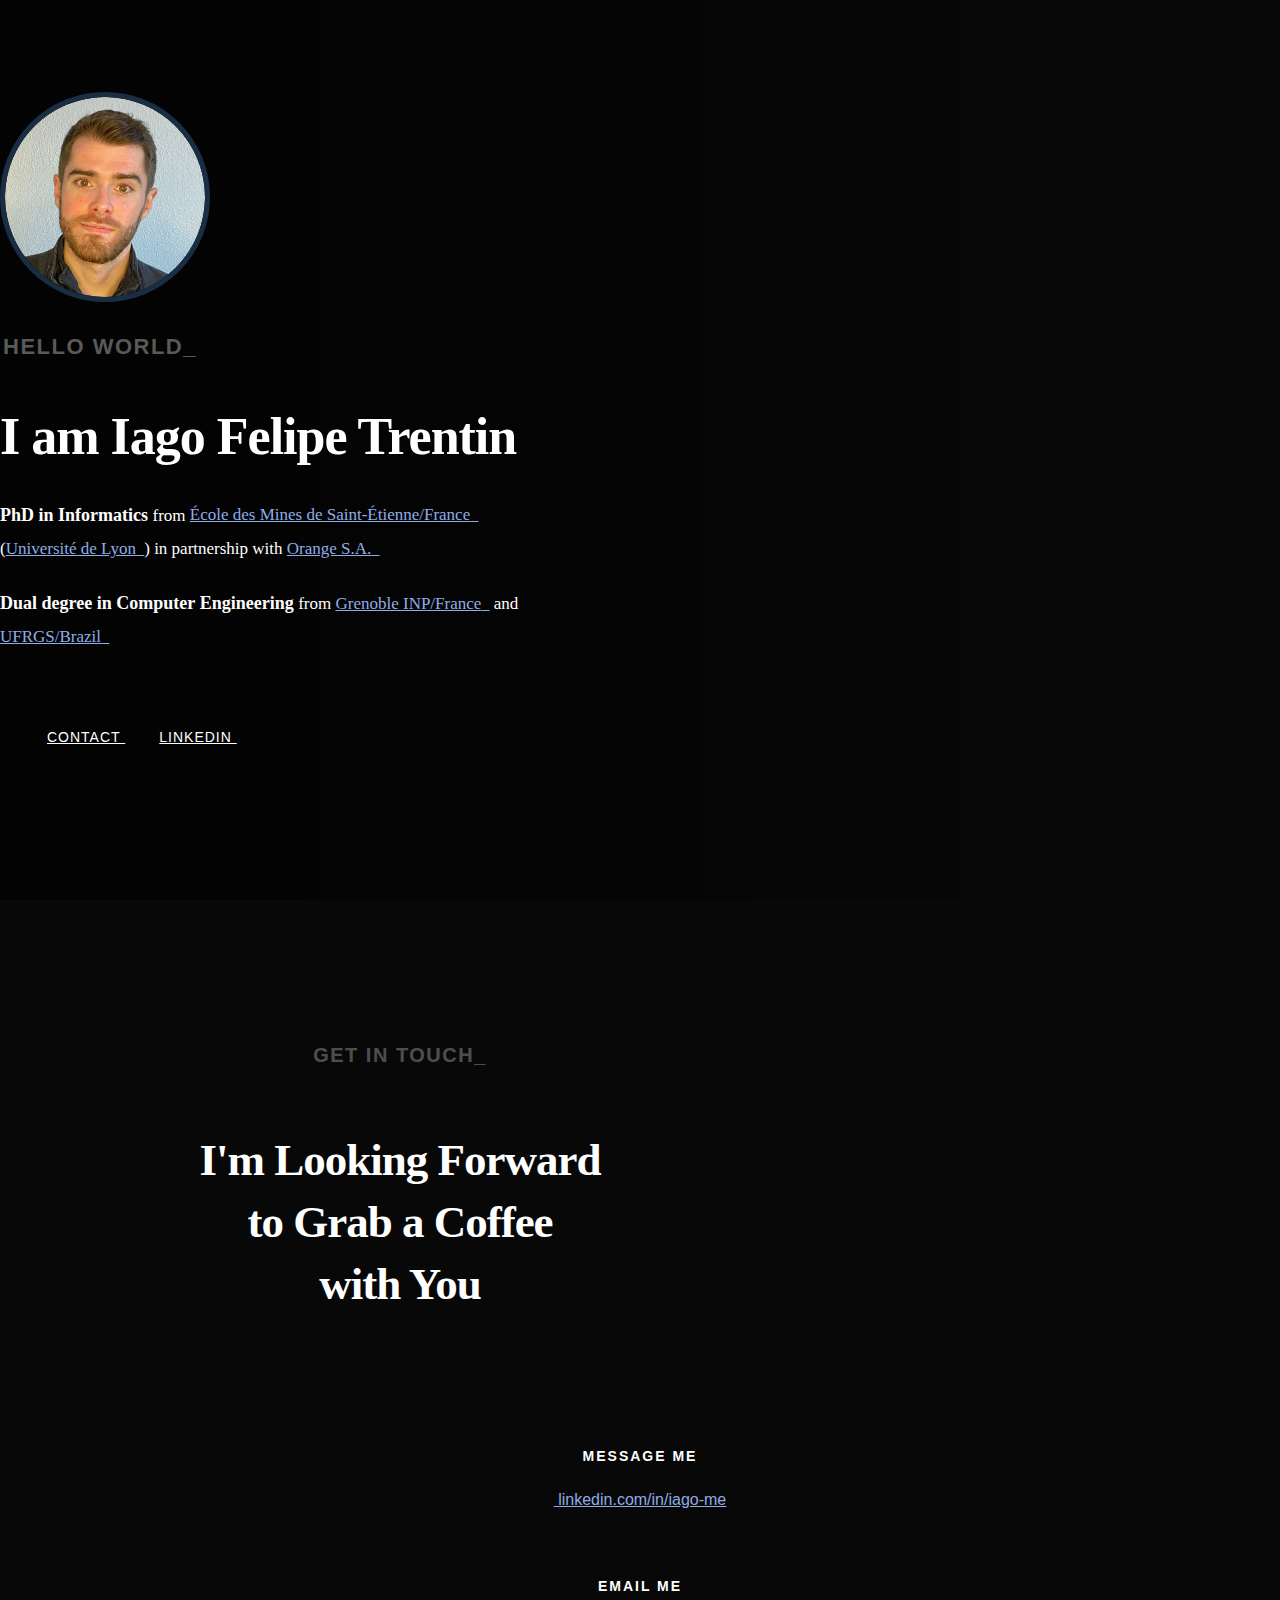
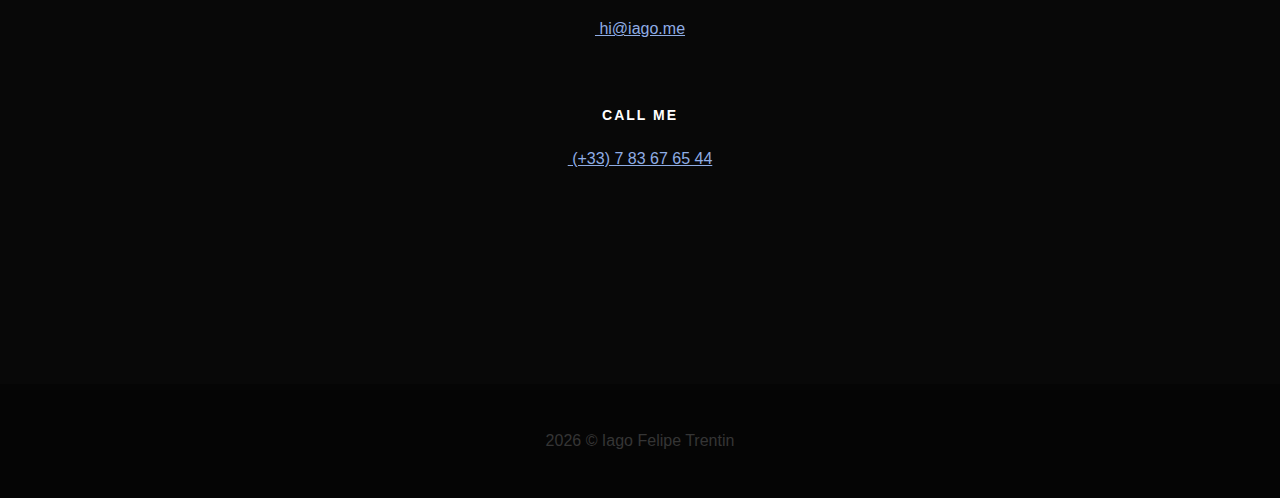
==== commit 0befecff: "Deleted the page loader animation" ====
--- a/index.html
+++ b/index.html
@@ -25,7 +25,7 @@
    <!-- script
    ================================================== -->
 	<script src="js/modernizr.js"></script>
-	<script src="js/pace.min.js"></script>
+	<!-- <script src="js/pace.min.js"></script> -->
 
    <!-- favicons
 	================================================== -->
@@ -222,9 +222,9 @@
       </div>
    </footer>
 
-   <div id="preloader">
+   <!-- <div id="preloader">
     	<div id="loader"></div>
-   </div>
+   </div> -->
 
    <script src="js/jquery-2.1.3.min.js"></script>
    <script src="js/plugins.js"></script>
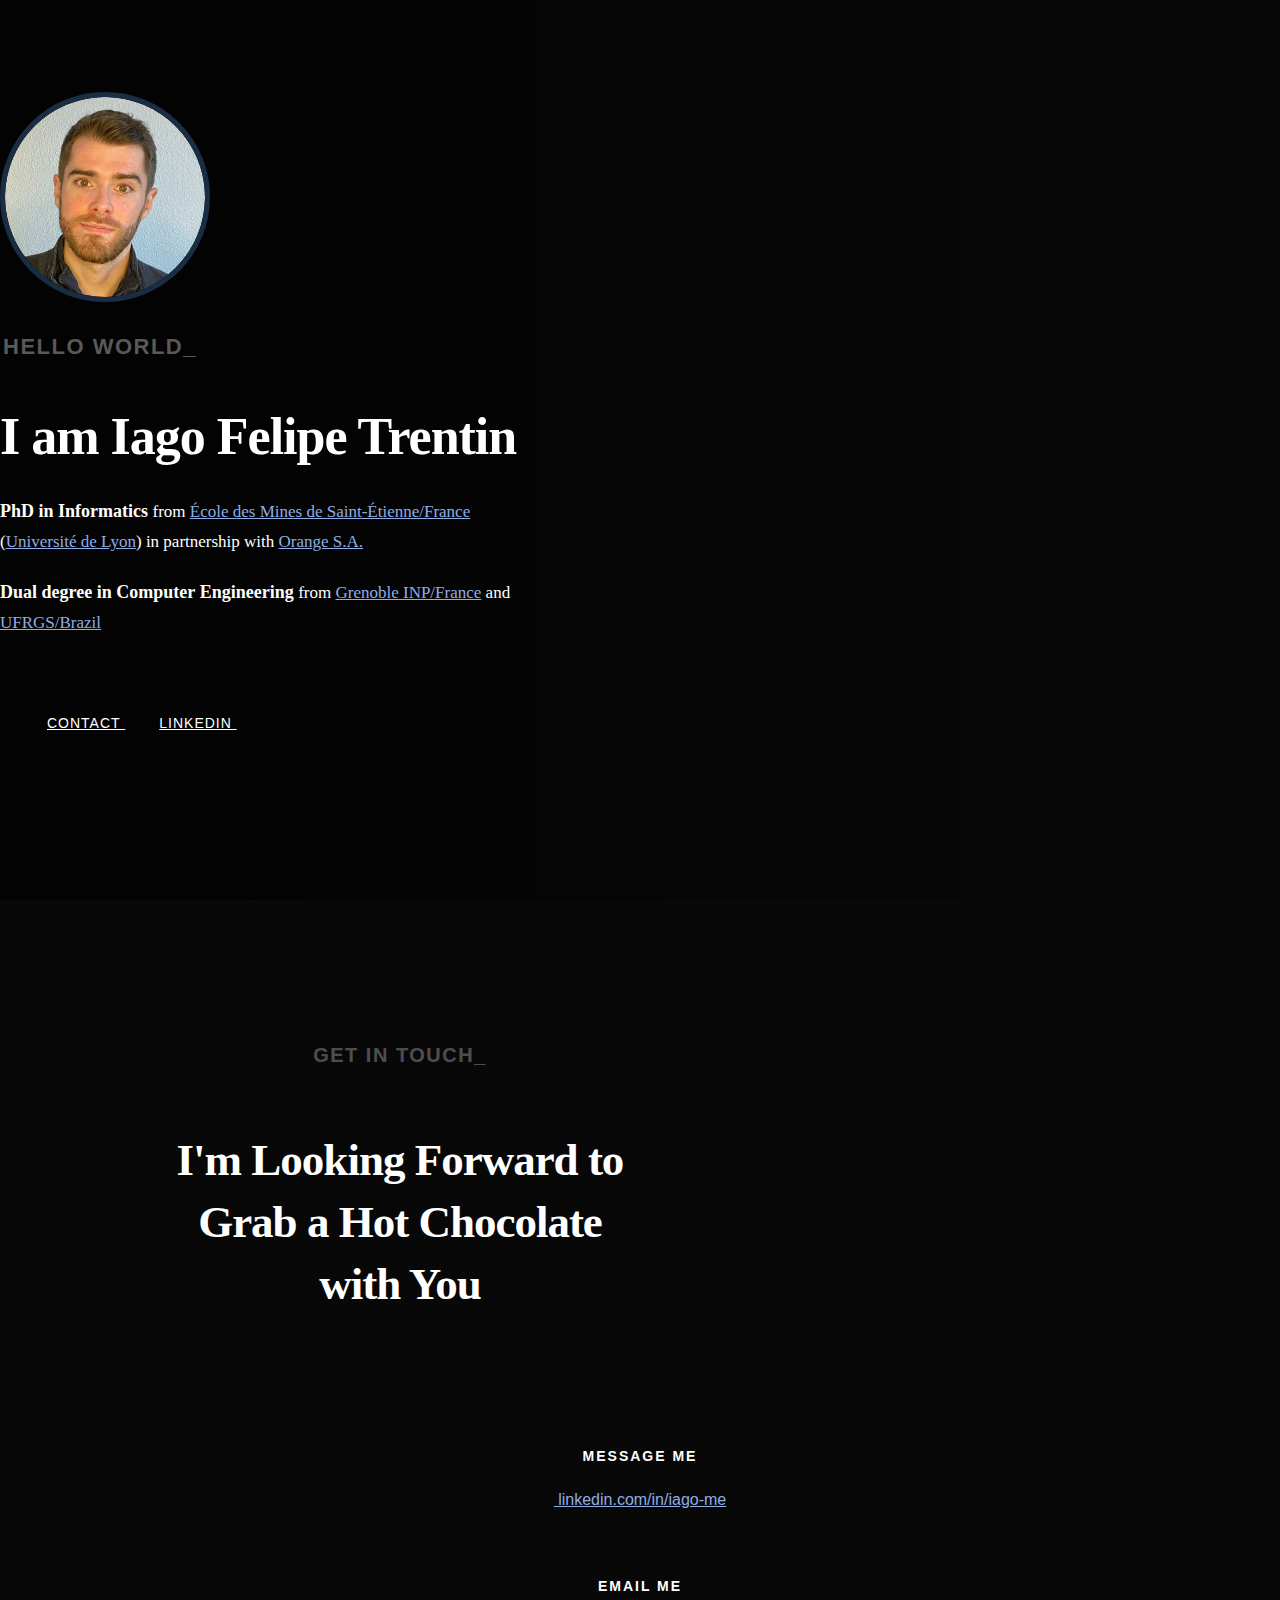
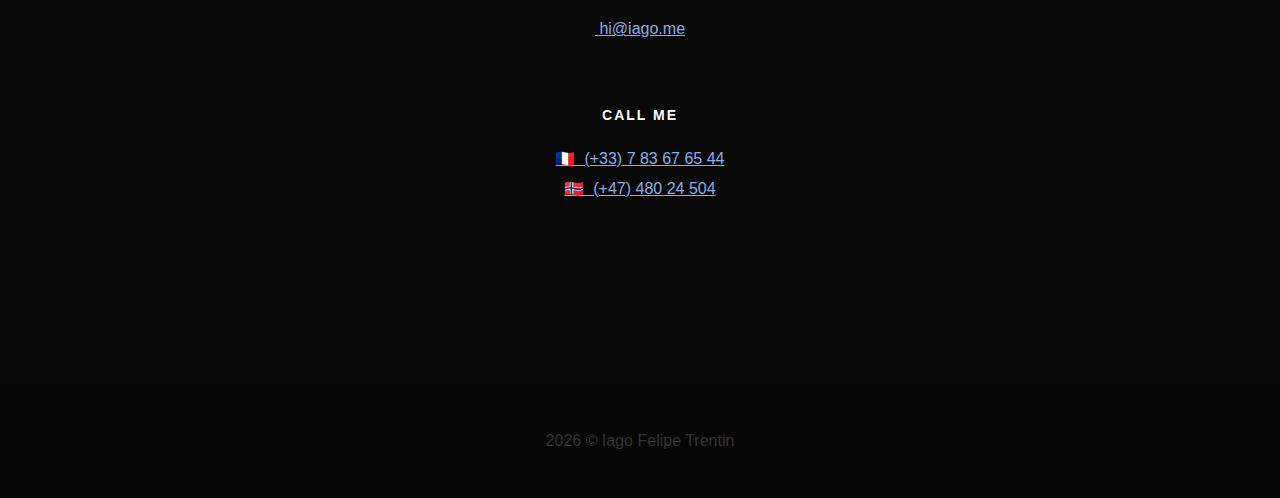
==== commit cf04017a: "Update phones and links" ====
--- a/index.html
+++ b/index.html
@@ -112,7 +112,7 @@
         <div class="col-twelve">
             <h3 class="animate-this">GET IN TOUCH<span class="blink">_</span></h3>
             <br>
-            <h1 class="animate-this">I'm Looking Forward<br>to Grab a Coffee<br>with You <i class="fas fa-mug-hot"></i></h1>
+            <h1 class="animate-this">I'm Looking Forward to<br>Grab a Hot Chocolate<br>with You <i class="fas fa-mug-hot"></i></h1>
         </div>
     </div>
 
@@ -142,8 +142,9 @@
             <h5 class="animate-this">Call Me</h5>
 
             <p class="animate-this">
-                <a href="tel:+33783676544"><i class="fas fa-phone-alt"></i>&nbsp;(+33) 7 83 67 65 44</a>
-                <br>&nbsp;&nbsp;
+                <a href="tel:+33783676544">🇫🇷&nbsp;<i class="fas fa-phone-alt"></i>&nbsp;(+33) 7 83 67 65 44</a>
+                <br>
+                <a href="tel:+4748024504">🇳🇴&nbsp;<i class="fas fa-phone-alt"></i>&nbsp;(+47) 480 24 504</a>
             </p>
         </div>
 
--- a/css/main.css
+++ b/css/main.css
@@ -1699,12 +1699,12 @@
 	position: relative;
 }
 
-#home h2 a::after{
+/* #home h2 a::after{
 	font-family: 'Font Awesome\ 5 Free';
 	vertical-align: super;
 	font-size: 8px;
 	content: "\00a0\f35d";
-}
+} */
 
 #home .gradient-overlay {
 	position: absolute;
